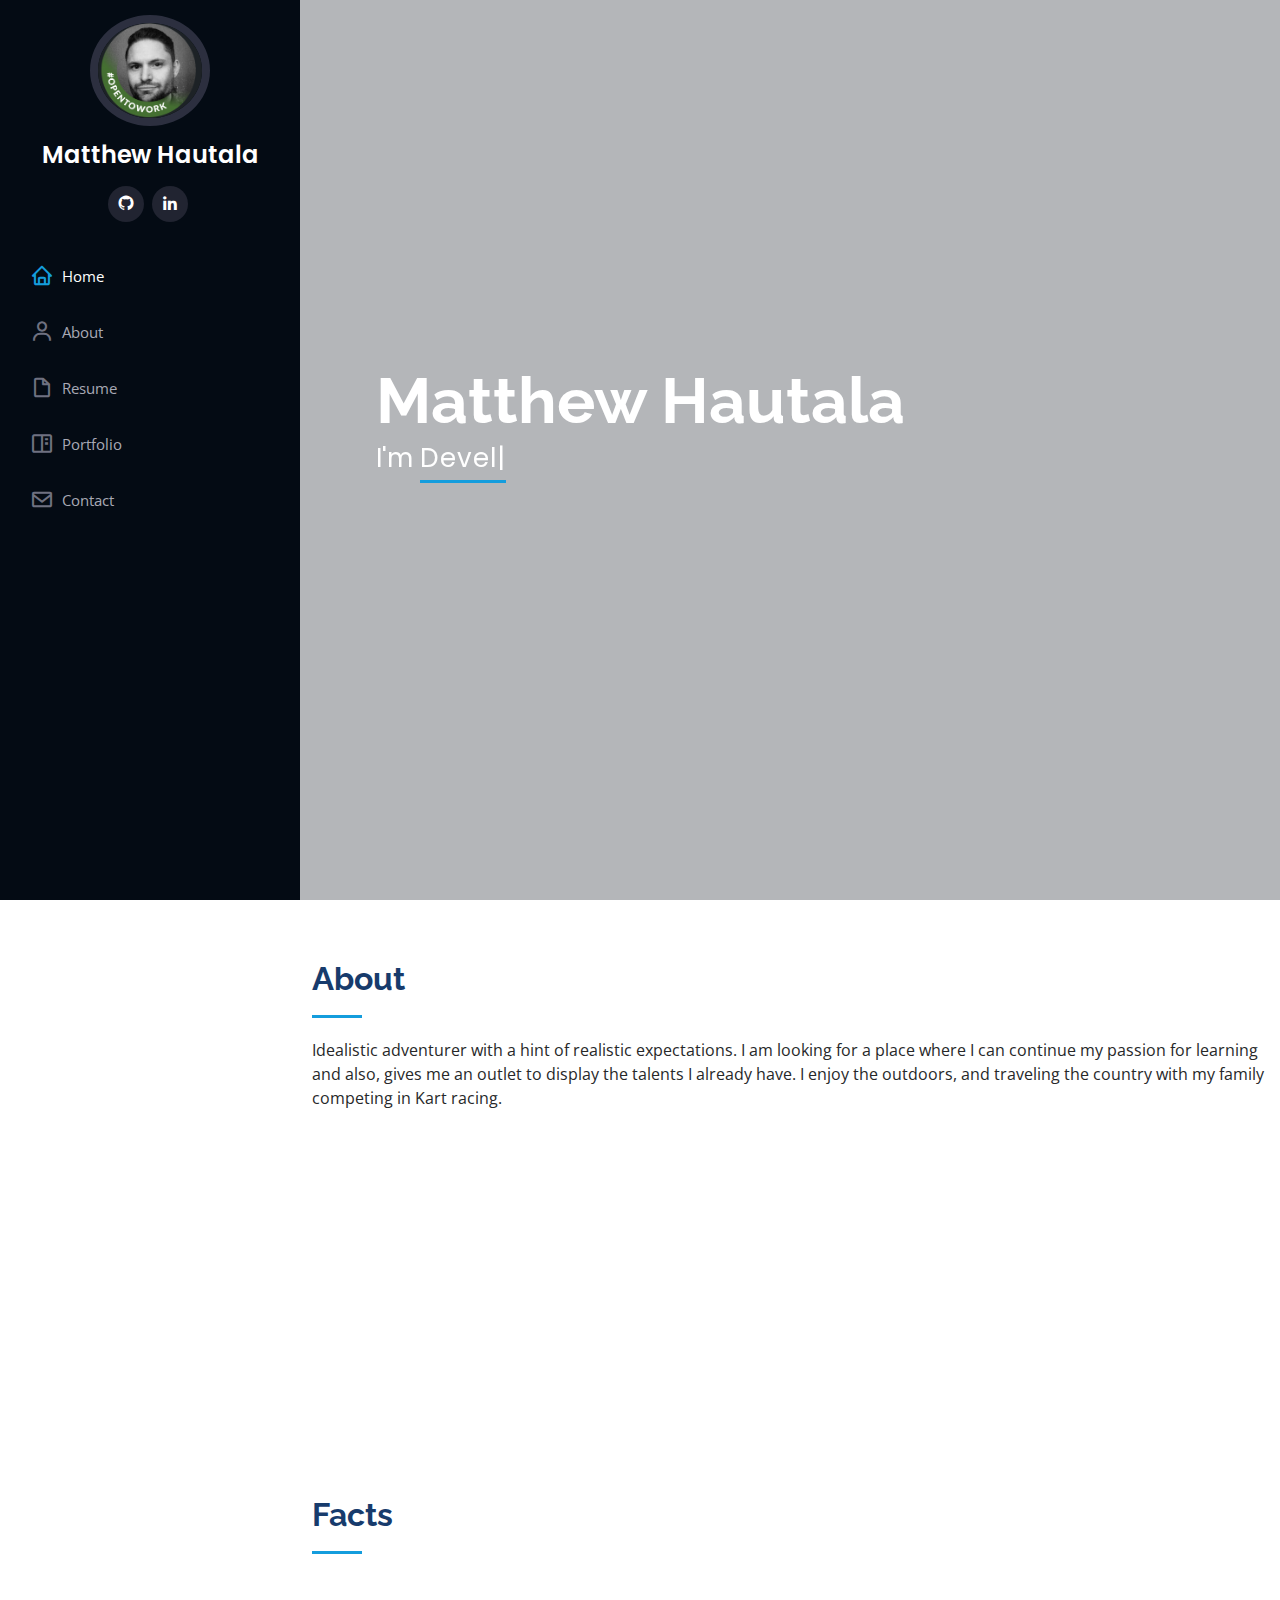
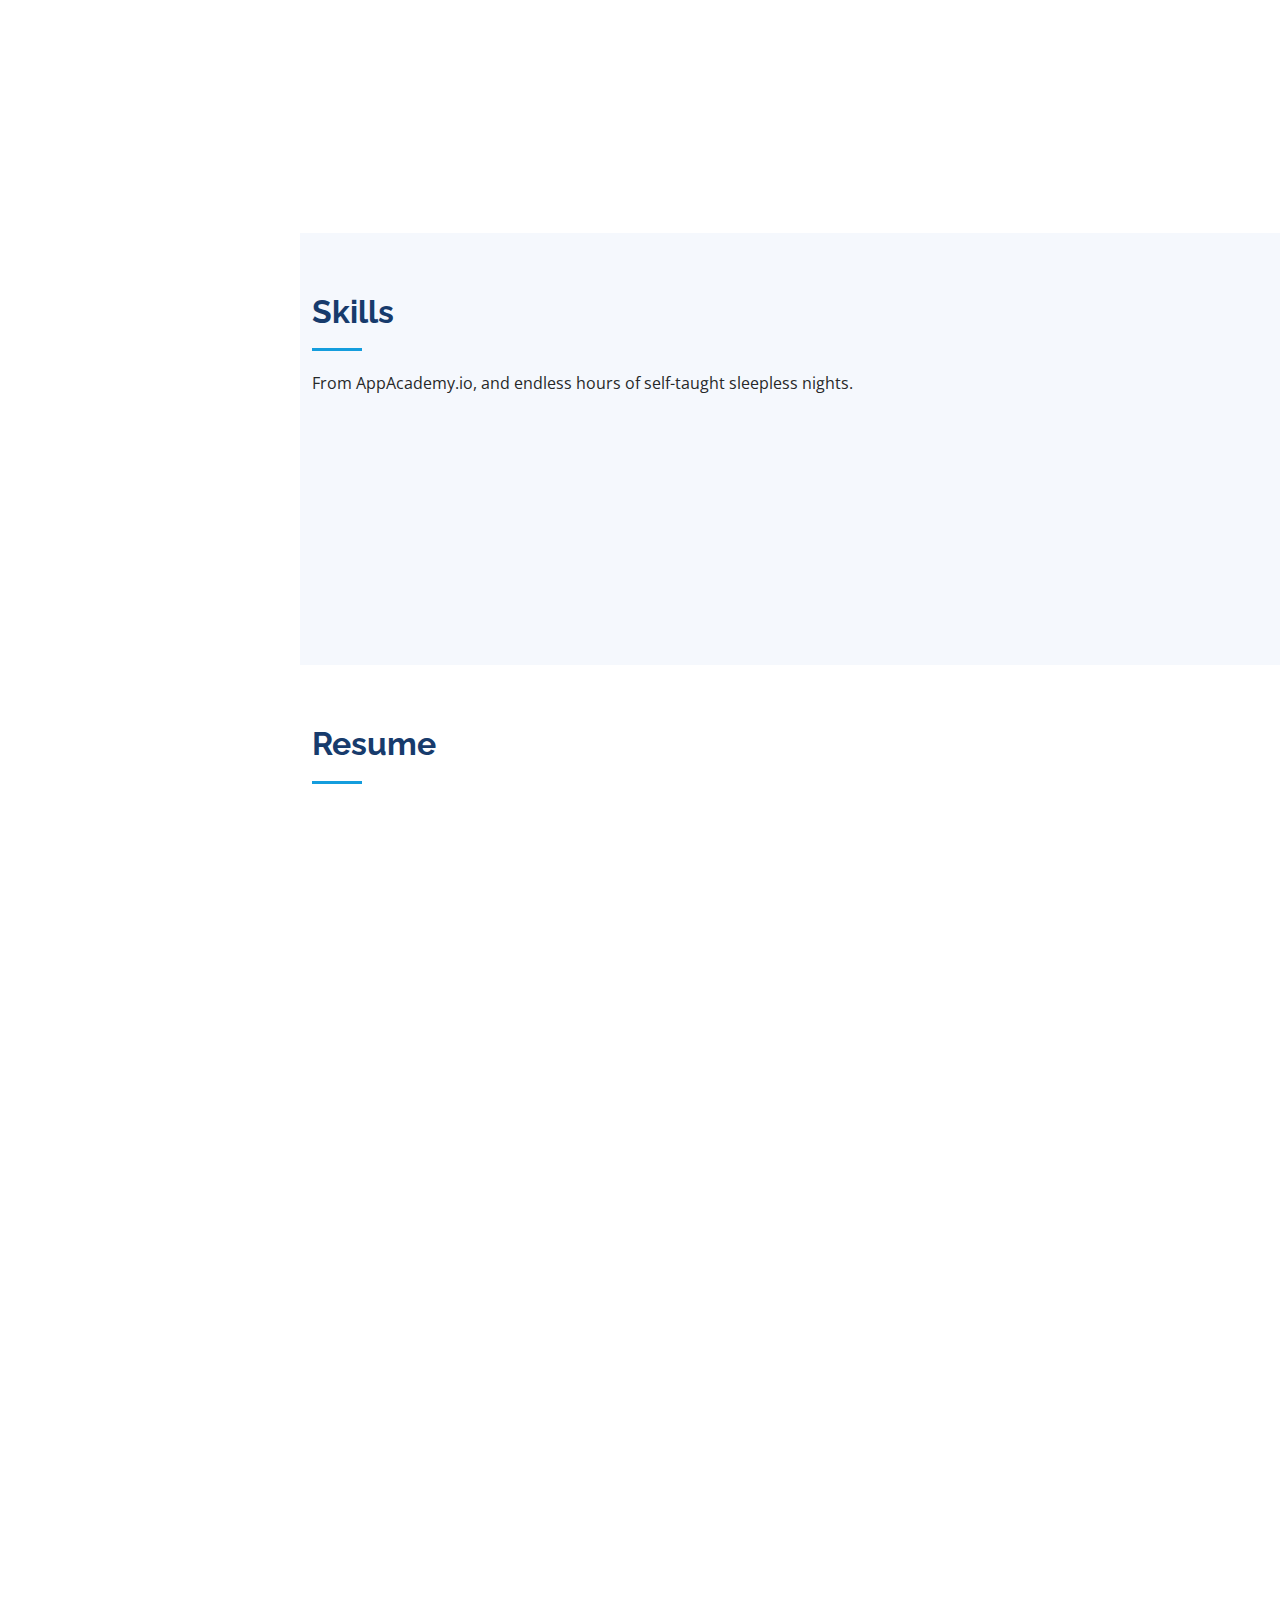
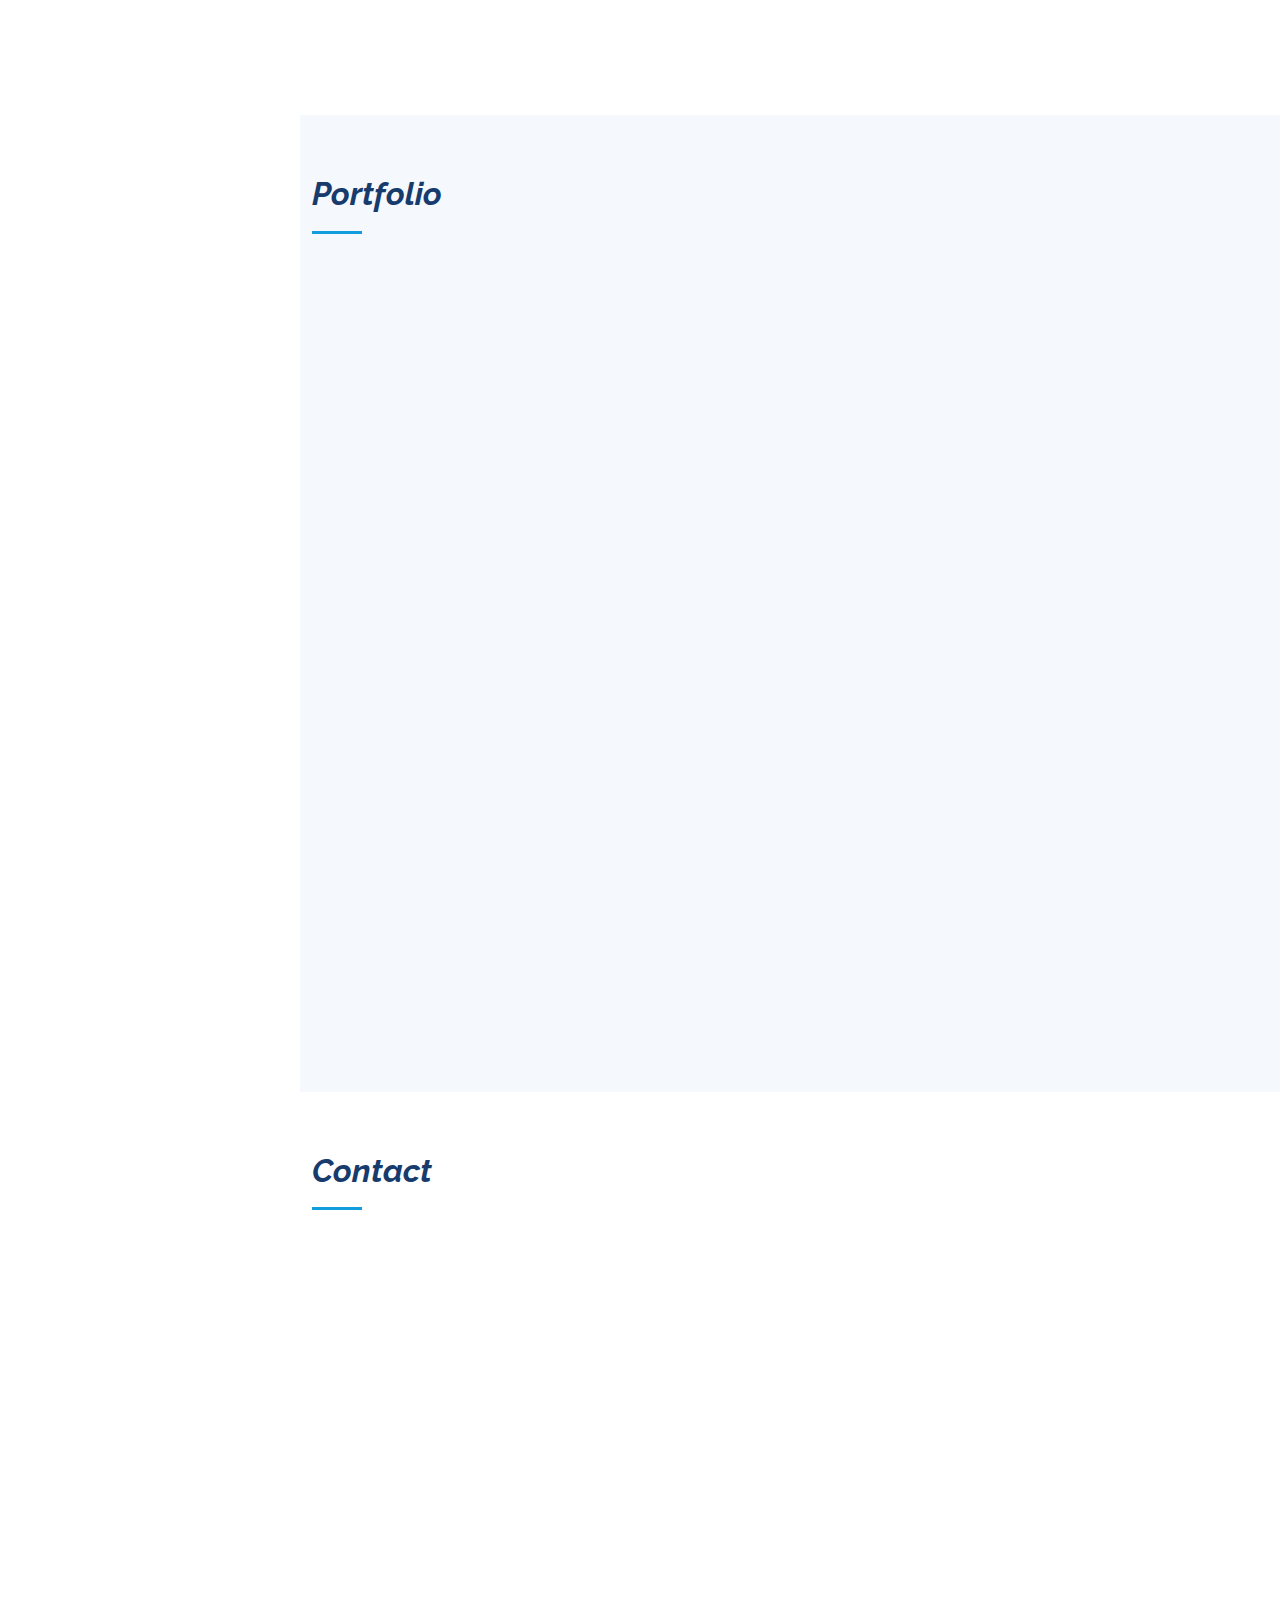
==== index.html @ ef8161c4 "fixed some stuff" ====
<!DOCTYPE html>
<html lang="en">

<head>
  <meta charset="utf-8">
  <meta content="width=device-width, initial-scale=1.0" name="viewport">

  <title>Matthew Hautala Portfolio</title>
  <meta content="" name="description">
  <meta content="" name="keywords">

  <!-- Favicons -->
  <link href="assets/img/favicon.png" rel="icon">
  <link href="assets/img/apple-touch-icon.png" rel="apple-touch-icon">

  <!-- Google Fonts -->
  <link href="https://fonts.googleapis.com/css?family=Open+Sans:300,300i,400,400i,600,600i,700,700i|Raleway:300,300i,400,400i,500,500i,600,600i,700,700i|Poppins:300,300i,400,400i,500,500i,600,600i,700,700i" rel="stylesheet">

  <!-- Vendor CSS Files -->
  <link href="assets/vendor/aos/aos.css" rel="stylesheet">
  <link href="assets/vendor/bootstrap/css/bootstrap.min.css" rel="stylesheet">
  <link href="assets/vendor/bootstrap-icons/bootstrap-icons.css" rel="stylesheet">
  <link href="assets/vendor/boxicons/css/boxicons.min.css" rel="stylesheet">
  <link href="assets/vendor/glightbox/css/glightbox.min.css" rel="stylesheet">
  <link href="assets/vendor/swiper/swiper-bundle.min.css" rel="stylesheet">

  <!-- Template Main CSS File -->
  <link href="assets/css/style.css" rel="stylesheet">

  <!-- =======================================================
  * Template Name: iPortfolio - v3.7.0
  * Template URL: https://bootstrapmade.com/iportfolio-bootstrap-portfolio-websites-template/
  * Author: BootstrapMade.com
  * License: https://bootstrapmade.com/license/
  ======================================================== -->
</head>

<body>

  <!-- ======= Mobile nav toggle button ======= -->
  <i class="bi bi-list mobile-nav-toggle d-xl-none"></i>

  <!-- ======= Header ======= -->
  <header id="header">
    <div class="d-flex flex-column">

      <div class="profile">
        <img src="assets/PORTFOLIO/Screenshot 2022-06-12 131948.png"" class="img-fluid rounded-circle">
        <h1 class="text-light"><a href="index.html">Matthew Hautala</a></h1>
        <div class="social-links mt-3 text-center">
          <a href="https://github.com/HMH970" class="github"><i class="bx bxl-github"></i></a>
          <!-- <a href="#" class="facebook"><i class="bx bxl-facebook"></i></a> -->
          <!-- <a href="#" class="instagram"><i class="bx bxl-instagram"></i></a> -->
          <!-- <a href="#" class="google-plus"><i class="bx bxl-skype"></i></a> -->
          <a href="https://www.linkedin.com/in/matthew-hautala-834444ba/" class="linkedin"><i class="bx bxl-linkedin"></i></a>
        </div>
      </div>

      <nav id="navbar" class="nav-menu navbar">
        <ul>
          <li><a href="#hero" class="nav-link scrollto active"><i class="bx bx-home"></i> <span>Home</span></a></li>
          <li><a href="#about" class="nav-link scrollto"><i class="bx bx-user"></i> <span>About</span></a></li>
          <li><a href="#resume" class="nav-link scrollto"><i class="bx bx-file-blank"></i> <span>Resume</span></a></li>
          <li><a href="#portfolio" class="nav-link scrollto"><i class="bx bx-book-content"></i> <span>Portfolio</span></a></li>
          <!-- <li><a href="#services" class="nav-link scrollto"><i class="bx bx-server"></i> <span>Services</span></a></li> -->
          <li><a href="#contact" class="nav-link scrollto"><i class="bx bx-envelope"></i> <span>Contact</span></a></li>
        </ul>
      </nav><!-- .nav-menu -->
    </div>
  </header><!-- End Header -->

  <!-- ======= Hero Section ======= -->
  <section id="hero" class="d-flex flex-column justify-content-center align-items-center">
    <div class="hero-container" data-aos="fade-in">
      <h1>Matthew Hautala</h1>
      <p>I'm <span class="typed" data-typed-items="Developer, Freelancer, Entrepreneur, Ready"></span></p>
    </div>
  </section><!-- End Hero -->

  <main id="main">

    <!-- ======= About Section ======= -->
    <section id="about" class="about">
      <div class="container">

        <div class="section-title">
          <h2>About</h2>
          <p>Idealistic adventurer with a hint of realistic expectations.  I am looking for a place where I can continue my passion for learning and also, gives me an outlet to display the talents I already have.  I enjoy the outdoors, and traveling the country with my family competing in Kart racing.</p>
        </div>

        <div class="row">
          <div class="col-lg-4" data-aos="fade-right">
            <!-- <img src="assets/img/profile-img.jpg" class="img-fluid" alt=""> -->
          </div>
          <div class="col-lg-8 pt-4 pt-lg-0 content" data-aos="fade-left">
            <h3>Full-Stack Engineer &amp; Web Developer.</h3>
            <p class="fst-italic">
              React | Redux | Node.js | HTML/CSS/PUG | Python | Postgresql/Sequelize | Flask | Docker
            </p>
            <div class="row">
              <div class="col-lg-6">
                <ul>
                  <li><i class="bi bi-chevron-right"></i> <strong>Birthday:</strong> <span>29 July 1986</span></li>
                  <li><i class="bi bi-chevron-right"></i> <strong>City:</strong> <span>Grand Junction, CO</span></li>
                  <li><i class="bi bi-chevron-right"></i> <strong>Phone:</strong> <span>+1 (970) 753-9609</span></li>
                </ul>
              </div>
              <div class="col-lg-6">
                <ul>
                  <li><i class="bi bi-chevron-right"></i> <strong>Email:</strong> <span>november12erika@gmail.com</span></li>
                  <li><i class="bi bi-chevron-right"></i> <strong>Experience:</strong> <span>1 year</span></li>
                  <li><i class="bi bi-chevron-right"></i> <strong>Freelance:</strong> <span>Available</span></li>
                </ul>
              </div>
            </div>

          </div>
        </div>

      </div>
    </section><!-- End About Section -->

    <!-- ======= Facts Section ======= -->
    <section id="facts" class="facts">
      <div class="container">

        <div class="section-title">
          <h2>Facts</h2>
        </div>

        <div class="row no-gutters">

          <div class="col-lg-3 col-md-6 d-md-flex align-items-md-stretch" data-aos="fade-up">
            <div class="count-box">
              <i class="bi bi-emoji-smile"></i>
              <span data-purecounter-start="0" data-purecounter-end="1000" data-purecounter-duration="1" class="purecounter"></span>
              <p><strong>Plus coding </strong>hours in last 8 months</p>
            </div>
          </div>

          <div class="col-lg-3 col-md-6 d-md-flex align-items-md-stretch" data-aos="fade-up" data-aos-delay="100">
            <div class="count-box">
              <i class="bi bi-journal-richtext"></i>
              <span data-purecounter-start="0" data-purecounter-end="80" data-purecounter-duration="1" class="purecounter"></span>
              <p><strong>Github</strong> repositories made</p>
            </div>
          </div>

          <div class="col-lg-3 col-md-6 d-md-flex align-items-md-stretch" data-aos="fade-up" data-aos-delay="200">
            <div class="count-box">
              <i class="bi bi-headset"></i>
              <span data-purecounter-start="0" data-purecounter-end="960" data-purecounter-duration="1" class="purecounter"></span>
              <p><strong>Hours Of Instruction</strong> in last 6 months</p>
            </div>
          </div>

          <div class="col-lg-3 col-md-6 d-md-flex align-items-md-stretch" data-aos="fade-up" data-aos-delay="300">
            <div class="count-box">
              <i class="bi bi-people"></i>
              <span data-purecounter-start="0" data-purecounter-end="480" data-purecounter-duration="1" class="purecounter"></span>
              <p><strong>Hours</strong> pair programming in last 6 months</p>
            </div>
          </div>

        </div>

      </div>
    </section><!-- End Facts Section -->

    <!-- ======= Skills Section ======= -->
    <section id="skills" class="skills section-bg">
      <div class="container">

        <div class="section-title">
          <h2>Skills</h2>
          <p>From AppAcademy.io, and endless hours of self-taught sleepless nights.</p>
        </div>

        <div class="row skills-content">

          <div class="col-lg-6" data-aos="fade-up">

            <div class="progress">
              <span class="skill">HTML <i class="val">100%</i></span>
              <div class="progress-bar-wrap">
                <div class="progress-bar" role="progressbar" aria-valuenow="100" aria-valuemin="0" aria-valuemax="100"></div>
              </div>
            </div>

            <div class="progress">
              <span class="skill">CSS <i class="val">98%</i></span>
              <div class="progress-bar-wrap">
                <div class="progress-bar" role="progressbar" aria-valuenow="98" aria-valuemin="0" aria-valuemax="100"></div>
              </div>
            </div>

            <div class="progress">
              <span class="skill">JavaScript <i class="val">92%</i></span>
              <div class="progress-bar-wrap">
                <div class="progress-bar" role="progressbar" aria-valuenow="92" aria-valuemin="0" aria-valuemax="100"></div>
              </div>
            </div>

          </div>

          <div class="col-lg-6" data-aos="fade-up" data-aos-delay="100">

            <div class="progress">
              <span class="skill">React <i class="val">85%</i></span>
              <div class="progress-bar-wrap">
                <div class="progress-bar" role="progressbar" aria-valuenow="85" aria-valuemin="0" aria-valuemax="100"></div>
              </div>
            </div>

            <div class="progress">
              <span class="skill">Python (learning now) <i class="val">10%</i></span>
              <div class="progress-bar-wrap">
                <div class="progress-bar" role="progressbar" aria-valuenow="10" aria-valuemin="0" aria-valuemax="100"></div>
              </div>
            </div>

            <div class="progress">
              <span class="skill">Postgresql/Seqeulize <i class="val">100%</i></span>
              <div class="progress-bar-wrap">
                <div class="progress-bar" role="progressbar" aria-valuenow="100" aria-valuemin="0" aria-valuemax="100"></div>
              </div>
            </div>

          </div>

        </div>

      </div>
    </section><!-- End Skills Section -->

    <!-- ======= Resume Section ======= -->
    <section id="resume" class="resume">
      <div class="container">

        <div class="section-title">
          <h2>Resume</h2>
        </div>

        <div class="row">
          <div class="col-lg-6" data-aos="fade-up">
            <div class="resume-item pb-0">
              <h4>Matthew Hautala</h4>
              <p><em>Innovative and deadline-driven Full-Stack Engineer with 1+ years of experience designing and developing fullstack web apps from initial concept to final, polished deliverable.</em></p>
              <ul>
                <li>2484 G Rd, Grand Junction, CO</li>
                <li>(970) 753-9609</li>
                <li>november12erika@gmail.com</li>
              </ul>
            </div>

            <h3 class="resume-title">Education</h3>
            <div class="resume-item">
              <h4>24 Week Immersive Full Stack Boot Camp</h4>
              <h5>2021-2022</h5>
              <p><em>AppAcademy.io</em></p>
              <p>Full Stack Web Dev - (MERN), Inclusion Workshops, Pair Programming, Git, Node.js, Postgresql, Sequelize, React, Redux, Flask, Docker</p>
            </div>
            <div class="resume-item">
              <h4>Diploma</h4>
              <h5>2001-2004</h5>
              <p><em>Rock Springs High School</em></p>
              <p>Honor Roll, Varsity Wrestling x 4, Cross-Country x 4, FBLA President, Tiger V.I.P (entrepreneurship club)</p>
            </div>
          </div>
          <div class="col-lg-6" data-aos="fade-up" data-aos-delay="100">
            <h3 class="resume-title">Work History</h3>
            <div class="resume-item">
              <h4>Owner/Operator</h4>
              <h5>2021 - Present</h5>
              <p><em>A to Z Coding Consultants, Grand Junction, CO/em></p>
              <ul>
                <li>Lead in the design, development, and implementation of the graphic, layout, and production communication materials</li>
                <li>Delegate tasks to the  members of the design team and provide counsel on all aspects of the project. </li>
                <li>Supervise the assessment of technology use and accuracy of the design</li>
                <li>Oversee the efficient use of production project budgets ranging from $2,000 - $25,000</li>
              </ul>
            </div>
            <div class="resume-item">
              <h4>Owner/Operator</h4>
              <h5>2016 - 2021</h5>
              <p><em>Superior Roofing & Remodeling LLC, Grand Junction, CO </em></p>
              <ul>
                <li>Day to Day activities of a small business(taxes, books, advertising, hiring, et al).</li>
                <li>Managed multiple roofing crews and sub-contractors on several consecutive jobs simultaneously.</li>
                <li>Acquired clients through networking, word of mouth, and door to door sales.</li>
                <li>Acted as Liaison between the client and the insurance companies to insure that all local codes were met and that the client was fairly represented during claims processes.</li>
              </ul>
            </div>
          </div>
        </div>

      </div>
    </section><!-- End Resume Section -->

    <!-- ======= Portfolio Section ======= -->
    <section id="portfolio" class="portfolio section-bg">
      <div class="container">

        <div class="section-title">
          <h2>Portfolio</h2>
        </div>

        <div class="row" data-aos="fade-up">
          <div class="col-lg-12 d-flex justify-content-center">
            <ul id="portfolio-flters">
              <!-- <li data-filter="*" class="filter-active">All</li>
              <li data-filter=".filter-app">React</li>
              <li data-filter=".filter-card">Express()</li>
              <li data-filter=".filter-web">HTML/CSS</li> -->
            </ul>
          </div>
        </div>

        <div class="row portfolio-container" data-aos="fade-up" data-aos-delay="100">

          <div class="col-lg-4 col-md-6 portfolio-item filter-app">
            <div class="portfolio-wrap">
              <img src="assets/PORTFOLIO/Screenshot 2022-06-10 091125.png" class="img-fluid" alt="">
              <div class="portfolio-links">
                <a href="assets/PORTFOLIO/Screenshot 2022-06-10 091125.png" data-gallery="portfolioGallery" class="portfolio-lightbox" title="App 1"><i class="bx bx-plus"></i></a>
                <a href="https://kartstore-donmateo970.netlify.app/" title="More Details"><i class="bx bx-link"></i></a>
              </div>
            </div>
          </div>

          <!-- <div class="col-lg-4 col-md-6 portfolio-item filter-web">
            <div class="portfolio-wrap">
              <img src="assets/PORTFOLIO/Screenshot 2022-06-10 091357.png" class="img-fluid" alt="">
              <div class="portfolio-links">
                <a href="assets/PORTFOLIO/Screenshot 2022-06-10 091357.png" data-gallery="portfolioGallery" class="portfolio-lightbox" title="Web 3"><i class="bx bx-plus"></i></a>
                <a href="portfolio-details.html" title="More Details"><i class="bx bx-link"></i></a>
              </div>
            </div>
          </div> -->

          <div class="col-lg-4 col-md-6 portfolio-item filter-app">
            <div class="portfolio-wrap">
              <img src="assets/PORTFOLIO/Screenshot 2022-06-10 091457.png" class="img-fluid" alt="">
              <div class="portfolio-links">
                <a href="assets/PORTFOLIO/Screenshot 2022-06-10 091457.png" data-gallery="portfolioGallery" class="portfolio-lightbox" title="App 2"><i class="bx bx-plus"></i></a>
                <a href="http://www.aa-git-r-done.herokuapp.com" title="More Details"><i class="bx bx-link"></i></a>
              </div>
            </div>
          </div>

          <div class="col-lg-4 col-md-6 portfolio-item filter-card">
            <div class="portfolio-wrap">
              <img src="assets/PORTFOLIO/Screenshot 2022-06-10 091527.png" class="img-fluid" alt="">
              <div class="portfolio-links">
                <a href="assets/PORTFOLIO/Screenshot 2022-06-10 091527.png" data-gallery="portfolioGallery" class="portfolio-lightbox" title="Card 2"><i class="bx bx-plus"></i></a>
                <a href="http://www.aa-git-r-done.herokuapp.com" title="More Details"><i class="bx bx-link"></i></a>
              </div>
            </div>
          </div>

          <!-- <div class="col-lg-4 col-md-6 portfolio-item filter-web">
            <div class="portfolio-wrap">
              <img src="assets/PORTFOLIO/Screenshot 2022-06-10 091601.png" class="img-fluid" alt="">
              <div class="portfolio-links">
                <a href="assets/img/portfolio/portfolio-5.jpg" data-gallery="portfolioGallery" class="portfolio-lightbox" title="Web 2"><i class="bx bx-plus"></i></a>
                <a href="portfolio-details.html" title="More Details"><i class="bx bx-link"></i></a>
              </div>
            </div>
          </div> -->

          <div class="col-lg-4 col-md-6 portfolio-item filter-app">
            <div class="portfolio-wrap">
              <img src="assets/PORTFOLIO/Screenshot 2022-06-10 091653.png" class="img-fluid" alt="">
              <div class="portfolio-links">
                <a href="assets/PORTFOLIO/Screenshot 2022-06-10 091653.png" data-gallery="portfolioGallery" class="portfolio-lightbox" title="App 3"><i class="bx bx-plus"></i></a>
                <a href="http://www.aa-git-r-done.herokuapp.com" title="More Details"><i class="bx bx-link"></i></a>
              </div>
            </div>
          </div>

          <div class="col-lg-4 col-md-6 portfolio-item filter-card">
            <div class="portfolio-wrap">
              <img src="assets/PORTFOLIO/Screenshot 2022-06-10 091719.png" class="img-fluid" alt="">
              <div class="portfolio-links">
                <a href="assets/PORTFOLIO/Screenshot 2022-06-10 091719.png" data-gallery="portfolioGallery" class="portfolio-lightbox" title="Card 1"><i class="bx bx-plus"></i></a>
                <a href="http://www.aa-git-r-done.herokuapp.com" title="More Details"><i class="bx bx-link"></i></a>
              </div>
            </div>
          </div>

          <div class="col-lg-4 col-md-6 portfolio-item filter-card">
            <div class="portfolio-wrap">
              <img src="assets/PORTFOLIO/Screenshot 2022-06-10 091755.png" class="img-fluid" alt="">
              <div class="portfolio-links">
                <a href="assets/PORTFOLIO/Screenshot 2022-06-10 091755.png" data-gallery="portfolioGallery" class="portfolio-lightbox" title="Card 3"><i class="bx bx-plus"></i></a>
                <a href="http://www.aa-git-r-done.herokuapp.com" title="More Details"><i class="bx bx-link"></i></a>
              </div>
            </div>
          </div>

          <div class="col-lg-4 col-md-6 portfolio-item filter-web">
            <div class="portfolio-wrap">
              <img src="assets/PORTFOLIO/Screenshot 2022-06-10 092434.png" class="img-fluid" alt="">
              <div class="portfolio-links">
                <a href="assets/PORTFOLIO/Screenshot 2022-06-10 092434.png" data-gallery="portfolioGallery" class="portfolio-lightbox" title="Web 3"><i class="bx bx-plus"></i></a>
                <a href="http://www.wheretrack.herokuapp.com" title="More Details"><i class="bx bx-link"></i></a>
              </div>
            </div>
          </div>
          <div class="col-lg-4 col-md-6 portfolio-item filter-web">
            <div class="portfolio-wrap">
              <img src="assets/PORTFOLIO/Screenshot 2022-06-10 092533.png" class="img-fluid" alt="">
              <div class="portfolio-links">
                <a href="assets/PORTFOLIO/Screenshot 2022-06-10 092533.png" data-gallery="portfolioGallery" class="portfolio-lightbox" title="Web 3"><i class="bx bx-plus"></i></a>
                <a href="http://www.wheretrack.herokuapp.com" title="More Details"><i class="bx bx-link"></i></a>
              </div>
            </div>
          </div>
          <div class="col-lg-4 col-md-6 portfolio-item filter-web">
            <div class="portfolio-wrap">
              <img src="assets/PORTFOLIO/Screenshot 2022-06-10 100855.png" class="img-fluid" alt="">
              <div class="portfolio-links">
                <a href="assets/PORTFOLIO/Screenshot 2022-06-10 100855.png" data-gallery="portfolioGallery" class="portfolio-lightbox" title="Web 3"><i class="bx bx-plus"></i></a>
                <a href="http://www.wheretrack.herokuapp.com" title="More Details"><i class="bx bx-link"></i></a>
              </div>
            </div>
          </div>



        </div>

      </div>
    </section><!-- End Portfolio Section -->

    <!-- ======= Services Section ======= -->
    <!-- <section id="services" class="services">
      <div class="container">

        <div class="section-title">
          <h2>Services</h2>
          <p>Magnam dolores commodi suscipit. Necessitatibus eius consequatur ex aliquid fuga eum quidem. Sit sint consectetur velit. Quisquam quos quisquam cupiditate. Et nemo qui impedit suscipit alias ea. Quia fugiat sit in iste officiis commodi quidem hic quas.</p>
        </div> -->
<!--
        <div class="row">
          <div class="col-lg-4 col-md-6 icon-box" data-aos="fade-up">
            <div class="icon"><i class="bi bi-briefcase"></i></div>
            <h4 class="title"><a href="">Lorem Ipsum</a></h4>
            <p class="description">Voluptatum deleniti atque corrupti quos dolores et quas molestias excepturi sint occaecati cupiditate non provident</p>
          </div>
          <div class="col-lg-4 col-md-6 icon-box" data-aos="fade-up" data-aos-delay="100">
            <div class="icon"><i class="bi bi-card-checklist"></i></div>
            <h4 class="title"><a href="">Dolor Sitema</a></h4>
            <p class="description">Minim veniam, quis nostrud exercitation ullamco laboris nisi ut aliquip ex ea commodo consequat tarad limino ata</p>
          </div>
          <div class="col-lg-4 col-md-6 icon-box" data-aos="fade-up" data-aos-delay="200">
            <div class="icon"><i class="bi bi-bar-chart"></i></div> -->
            <!-- <h4 class="title"><a href="">Sed ut perspiciatis</a></h4>
            <p class="description">Duis aute irure dolor in reprehenderit in voluptate velit esse cillum dolore eu fugiat nulla pariatur</p>
          </div>
          <div class="col-lg-4 col-md-6 icon-box" data-aos="fade-up" data-aos-delay="300">
            <div class="icon"><i class="bi bi-binoculars"></i></div>
            <h4 class="title"><a href="">Magni Dolores</a></h4>
            <p class="description">Excepteur sint occaecat cupidatat non proident, sunt in culpa qui officia deserunt mollit anim id est laborum</p>
          </div>
          <div class="col-lg-4 col-md-6 icon-box" data-aos="fade-up" data-aos-delay="400">
            <div class="icon"><i class="bi bi-brightness-high"></i></div>
            <h4 class="title"><a href="">Nemo Enim</a></h4>
            <p class="description">At vero eos et accusamus et iusto odio dignissimos ducimus qui blanditiis praesentium voluptatum deleniti atque</p>
          </div>
          <div class="col-lg-4 col-md-6 icon-box" data-aos="fade-up" data-aos-delay="500">
            <div class="icon"><i class="bi bi-calendar4-week"></i></div>
            <h4 class="title"><a href="">Eiusmod Tempor</a></h4>
            <p class="description">Et harum quidem rerum facilis est et expedita distinctio. Nam libero tempore, cum soluta nobis est eligendi</p>
          </div>
        </div>

      </div>
    </section>End Services Section -->

    <!-- ======= Testimonials Section ======= -->
    <!-- <section id="testimonials" class="testimonials section-bg">
      <div class="container">

        <div class="section-title">
          <h2>Testimonials</h2>
          <p>Magnam dolores commodi suscipit. Necessitatibus eius consequatur ex aliquid fuga eum quidem. Sit sint consectetur velit. Quisquam quos quisquam cupiditate. Et nemo qui impedit suscipit alias ea. Quia fugiat sit in iste officiis commodi quidem hic quas.</p>
        </div> -->

        <!-- <div class="testimonials-slider swiper" data-aos="fade-up" data-aos-delay="100">
          <div class="swiper-wrapper">

            <div class="swiper-slide">
              <div class="testimonial-item" data-aos="fade-up">
                <p>
                  <i class="bx bxs-quote-alt-left quote-icon-left"></i>
                  Proin iaculis purus consequat sem cure digni ssim donec porttitora entum suscipit rhoncus. Accusantium quam, ultricies eget id, aliquam eget nibh et. Maecen aliquam, risus at semper.
                  <i class="bx bxs-quote-alt-right quote-icon-right"></i>
                </p>
                <img src="assets/img/testimonials/testimonials-1.jpg" class="testimonial-img" alt="">
                <h3>Saul Goodman</h3>
                <h4>Ceo &amp; Founder</h4>
              </div>
            </div>End testimonial item -->

            <!-- <div class="swiper-slide">
              <div class="testimonial-item" data-aos="fade-up" data-aos-delay="100">
                <p>
                  <i class="bx bxs-quote-alt-left quote-icon-left"></i>
                  Export tempor illum tamen malis malis eram quae irure esse labore quem cillum quid cillum eram malis quorum velit fore eram velit sunt aliqua noster fugiat irure amet legam anim culpa.
                  <i class="bx bxs-quote-alt-right quote-icon-right"></i>
                </p>
                <img src="assets/img/testimonials/testimonials-2.jpg" class="testimonial-img" alt="">
                <h3>Sara Wilsson</h3>
                <h4>Designer</h4>
              </div> -->
            <!-- </div>End testimonial item -->

            <!-- <div class="swiper-slide">
              <div class="testimonial-item" data-aos="fade-up" data-aos-delay="200">
                <p>
                  <i class="bx bxs-quote-alt-left quote-icon-left"></i>
                  Enim nisi quem export duis labore cillum quae magna enim sint quorum nulla quem veniam duis minim tempor labore quem eram duis noster aute amet eram fore quis sint minim.
                  <i class="bx bxs-quote-alt-right quote-icon-right"></i>
                </p>
                <img src="assets/img/testimonials/testimonials-3.jpg" class="testimonial-img" alt="">
                <h3>Jena Karlis</h3>
                <h4>Store Owner</h4>
              </div> -->
            <!-- </div>End testimonial item -->

            <!-- <div class="swiper-slide">
              <div class="testimonial-item" data-aos="fade-up" data-aos-delay="300">
                <p>
                  <i class="bx bxs-quote-alt-left quote-icon-left"></i>
                  Fugiat enim eram quae cillum dolore dolor amet nulla culpa multos export minim fugiat minim velit minim dolor enim duis veniam ipsum anim magna sunt elit fore quem dolore labore illum veniam.
                  <i class="bx bxs-quote-alt-right quote-icon-right"></i>
                </p>
                <img src="assets/img/testimonials/testimonials-4.jpg" class="testimonial-img" alt="">
                <h3>Matt Brandon</h3>
                <h4>Freelancer</h4>
              </div> -->
            <!-- </div>End testimonial item -->

            <!-- <div class="swiper-slide">
              <div class="testimonial-item" data-aos="fade-up" data-aos-delay="400">
                <p>
                  <i class="bx bxs-quote-alt-left quote-icon-left"></i>
                  Quis quorum aliqua sint quem legam fore sunt eram irure aliqua veniam tempor noster veniam enim culpa labore duis sunt culpa nulla illum cillum fugiat legam esse veniam culpa fore nisi cillum quid.
                  <i class="bx bxs-quote-alt-right quote-icon-right"></i>
                </p>
                <img src="assets/img/testimonials/testimonials-5.jpg" class="testimonial-img" alt="">
                <h3>John Larson</h3>
                <h4>Entrepreneur</h4>
              </div>
            </div><!-- End testimonial item -->

          <!-- </div>
          <div class="swiper-pagination"></div>
        </div> -->

      <!-- </div>
    </section>End Testimonials Section -->

    <!-- ======= Contact Section ======= -->
    <section id="contact" class="contact">
      <div class="container">

        <div class="section-title">
          <h2>Contact</h2>
        </div>

        <div class="row" data-aos="fade-in">

          <div class="col-lg-5 d-flex align-items-stretch">
            <div class="info">
              <div class="address">
                <i class="bi bi-geo-alt"></i>
                <h4>Location:</h4>
                <p>Grand Junction, CO 81505</p>
              </div>

              <div class="email">
                <i class="bi bi-envelope"></i>
                <h4>Email:</h4>
                <p>november12erika@gmail.com</p>
              </div>

              <div class="phone">
                <i class="bi bi-phone"></i>
                <h4>Call:</h4>
                <p>+1 (970) 753-9609</p>
              </div>

              <!-- <iframe src="https://www.google.com/maps/@39.0589813,-108.55819,15z" frameborder="0" style="border:0; width: 100%; height: 290px;" allowfullscreen></iframe> -->
            </div>

          </div>

          <!-- <div class="col-lg-7 mt-5 mt-lg-0 d-flex align-items-stretch">
            <form action="forms/contact.php" method="post" role="form" class="php-email-form">
              <div class="row">
                <div class="form-group col-md-6">
                  <label for="name">Your Name</label>
                  <input type="text" name="name" class="form-control" id="name" required>
                </div>
                <div class="form-group col-md-6">
                  <label for="name">Your Email</label>
                  <input type="email" class="form-control" name="email" id="email" required>
                </div>
              </div>
              <div class="form-group">
                <label for="name">Subject</label>
                <input type="text" class="form-control" name="subject" id="subject" required>
              </div>
              <div class="form-group">
                <label for="name">Message</label>
                <textarea class="form-control" name="message" rows="10" required></textarea>
              </div>
              <div class="my-3">
                <div class="loading">Loading</div>
                <div class="error-message"></div>
                <div class="sent-message">Your message has been sent. Thank you!</div>
              </div>
              <div class="text-center"><button type="submit">Send Message</button></div>
            </form>
          </div>

        </div>

      </div> -->
    </section><!-- End Contact Section -->

  </main><!-- End #main -->

  <!-- ======= Footer ======= -->
  <footer id="footer">
    <div class="container">

      </div>
    </div>
  </footer><!-- End  Footer -->

  <a href="#" class="back-to-top d-flex align-items-center justify-content-center"><i class="bi bi-arrow-up-short"></i></a>

  <!-- Vendor JS Files -->
  <script src="assets/vendor/purecounter/purecounter.js"></script>
  <script src="assets/vendor/aos/aos.js"></script>
  <script src="assets/vendor/bootstrap/js/bootstrap.bundle.min.js"></script>
  <script src="assets/vendor/glightbox/js/glightbox.min.js"></script>
  <script src="assets/vendor/isotope-layout/isotope.pkgd.min.js"></script>
  <script src="assets/vendor/swiper/swiper-bundle.min.js"></script>
  <script src="assets/vendor/typed.js/typed.min.js"></script>
  <script src="assets/vendor/waypoints/noframework.waypoints.js"></script>
  <script src="assets/vendor/php-email-form/validate.js"></script>

  <!-- Template Main JS File -->
  <script src="assets/js/main.js"></script>

</body>

</html>
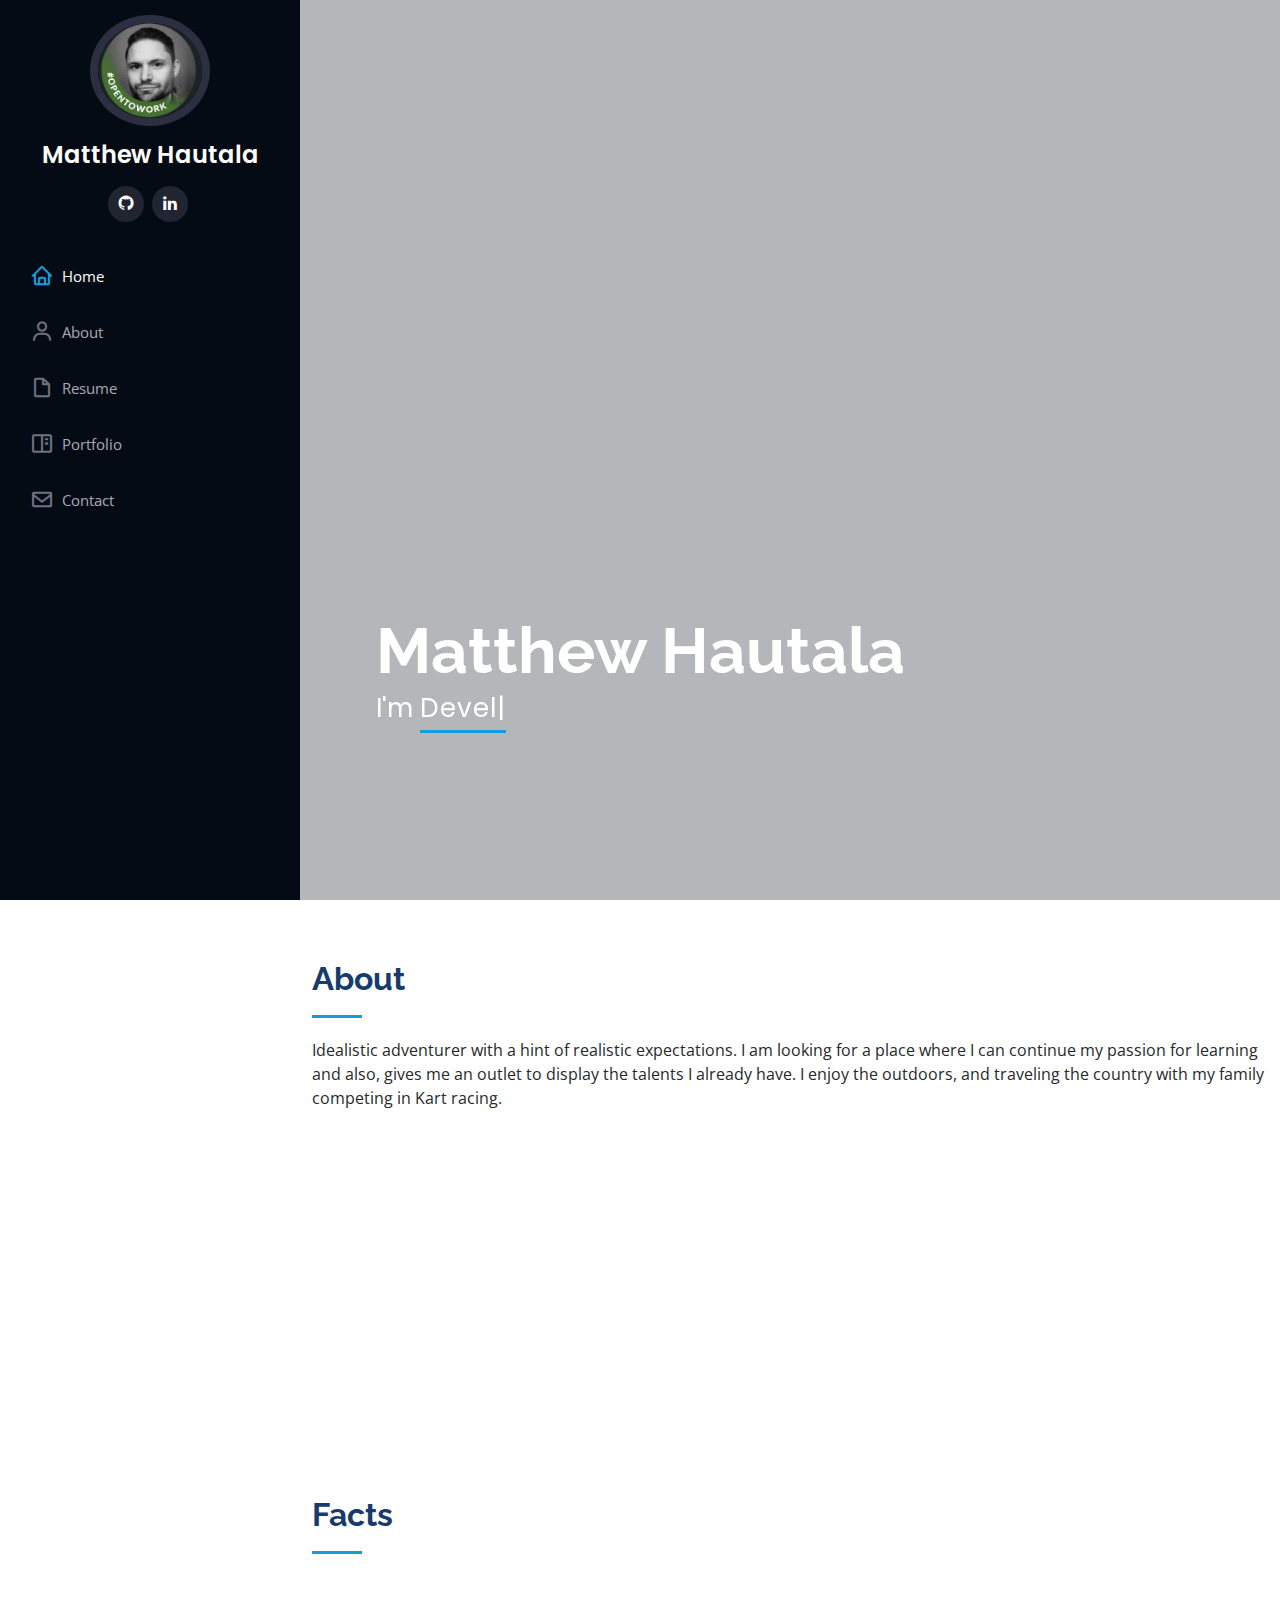
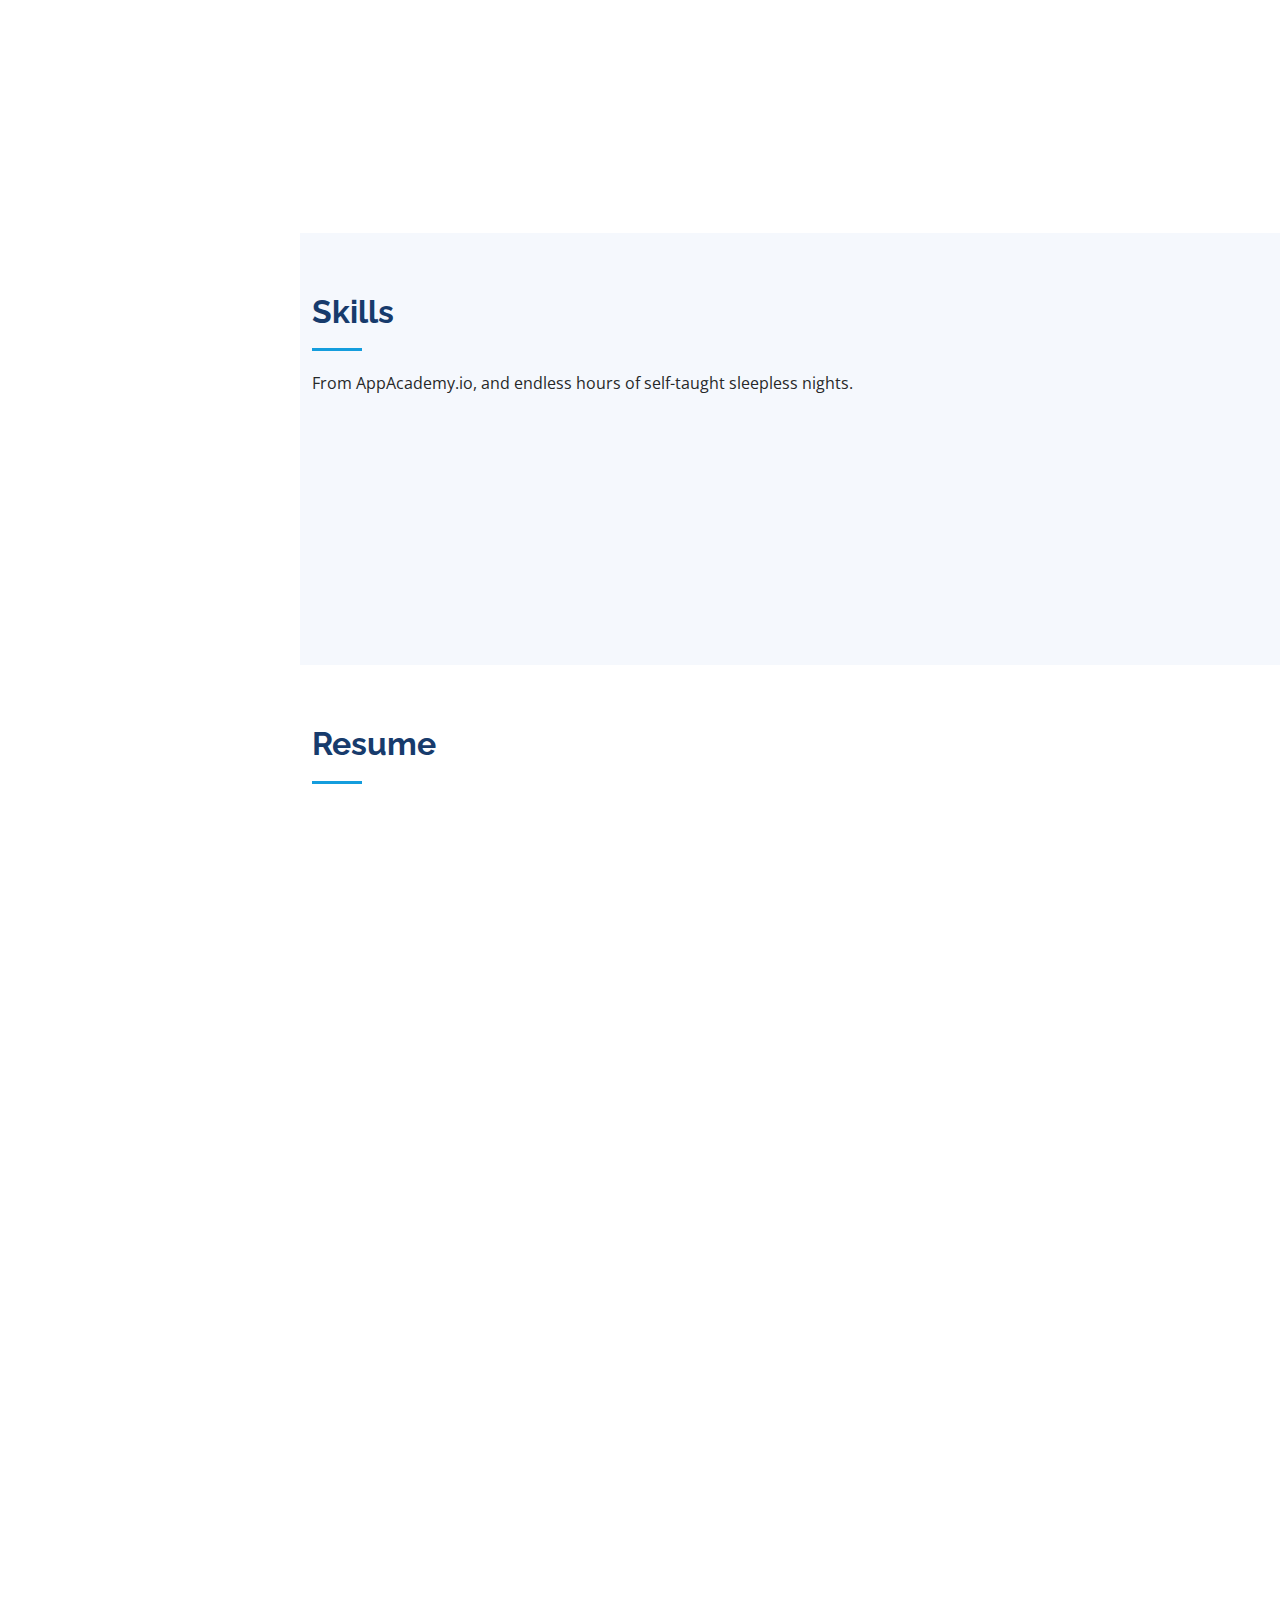
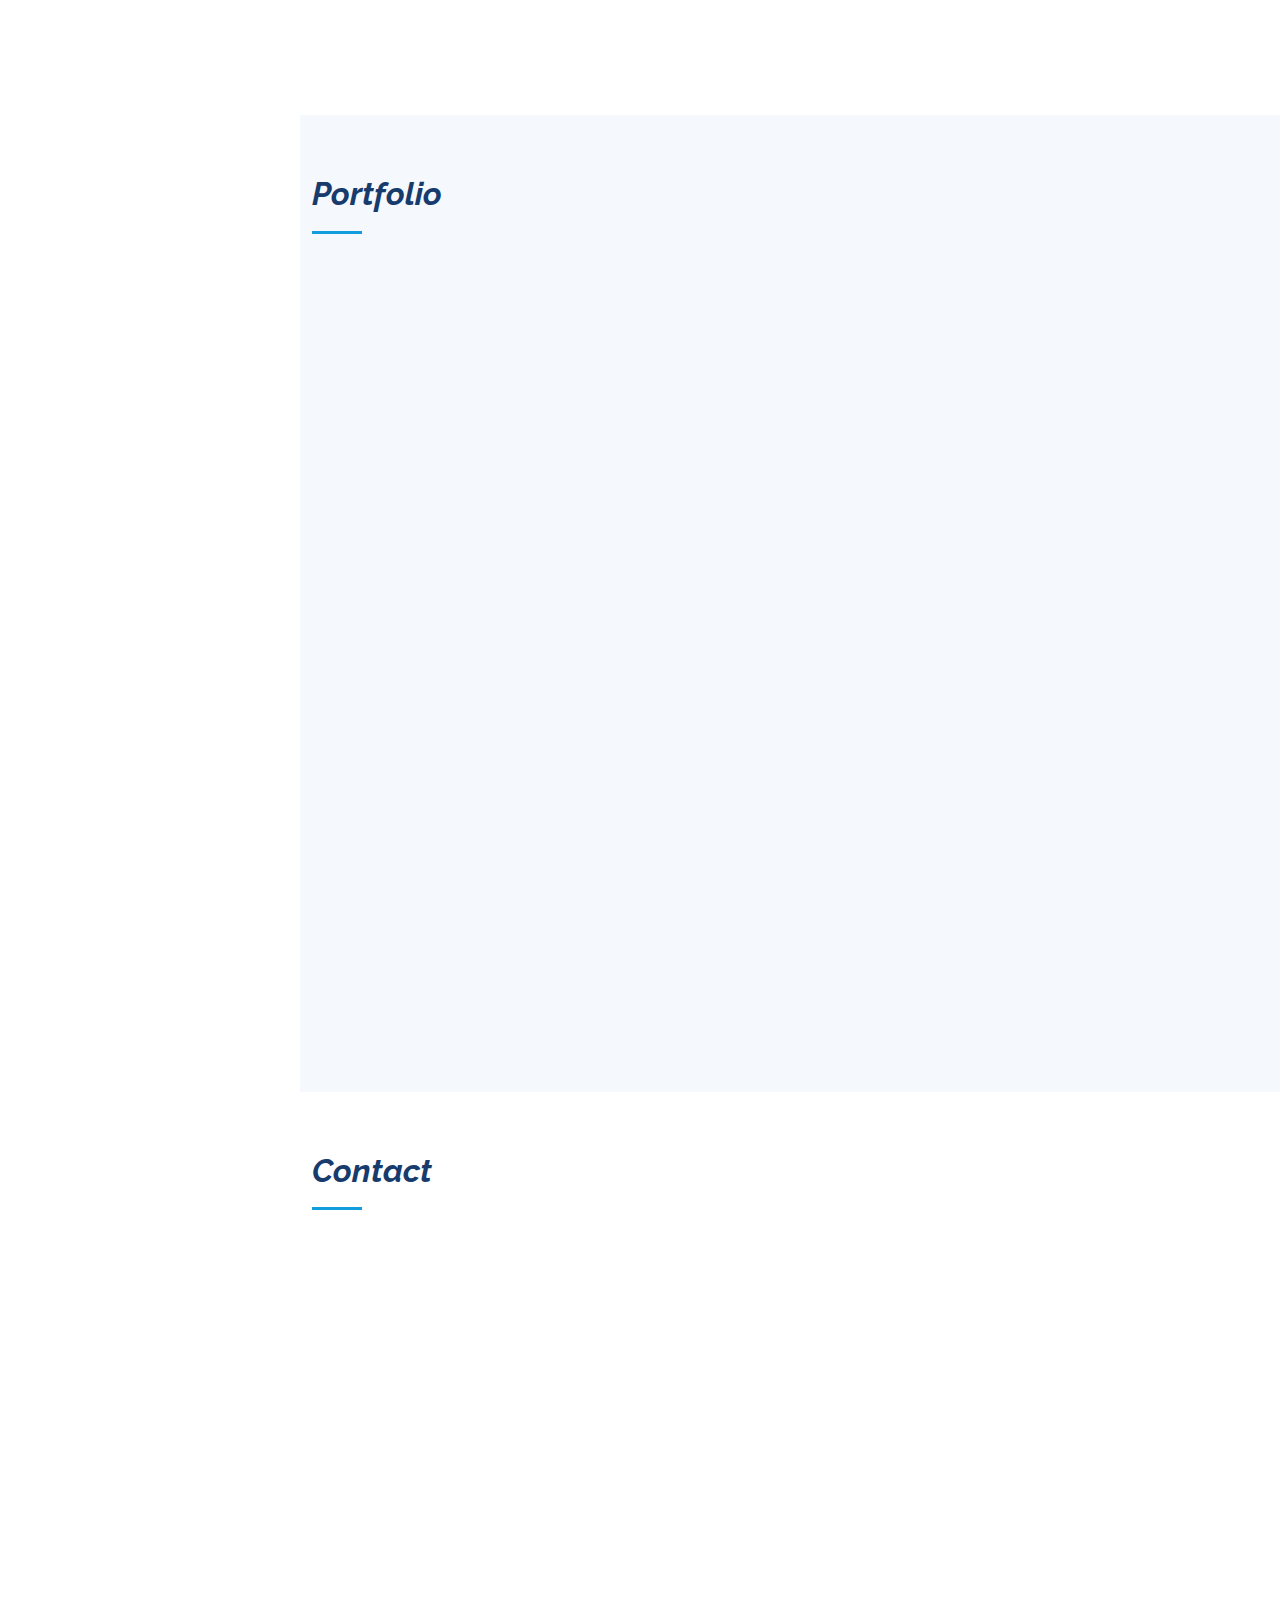
==== commit f83a619a: "fixed stupid typo wow" ====
--- a/index.html
+++ b/index.html
@@ -220,7 +220,7 @@
             </div>
 
             <div class="progress">
-              <span class="skill">Postgresql/Seqeulize <i class="val">100%</i></span>
+              <span class="skill">Postgresql/Sequelize <i class="val">100%</i></span>
               <div class="progress-bar-wrap">
                 <div class="progress-bar" role="progressbar" aria-valuenow="100" aria-valuemin="0" aria-valuemax="100"></div>
               </div>
--- a/assets/css/style.css
+++ b/assets/css/style.css
@@ -1,10 +1,10 @@
-/**
-* Template Name: iPortfolio - v3.7.0
-* Template URL: https://bootstrapmade.com/iportfolio-bootstrap-portfolio-websites-template/
-* Author: BootstrapMade.com
-* License: https://bootstrapmade.com/license/
-*/
-
+/**
+* Template Name: iPortfolio - v3.7.0
+* Template URL: https://bootstrapmade.com/iportfolio-bootstrap-portfolio-websites-template/
+* Author: BootstrapMade.com
+* License: https://bootstrapmade.com/license/
+*/
+
 /*--------------------------------------------------------------
 # General
 --------------------------------------------------------------*/
@@ -111,7 +111,9 @@
   color: #fff;
   text-decoration: none;
 }
-
+#hero {
+  background-color: darkgoldenrod;
+}
 #main {
   margin-left: 300px;
 }
@@ -198,7 +200,7 @@
 #hero {
   width: 100%;
   height: 100vh;
-  background: url("../img/hero-bg.jpg") top center;
+  background: url("https://static.platzi.com/media/blog/mern-stack-284eedb6-ee6b-4441-b181-5064a453a15a.png") top center;
   background-size: cover;
 }
 #hero:before {
@@ -213,6 +215,7 @@
 }
 #hero .hero-container {
   position: relative;
+  margin-top: 500px;
   z-index: 2;
   min-width: 300px;
 }
@@ -951,4 +954,4 @@
     width: auto;
     padding-right: 20px 15px;
   }
-}+}
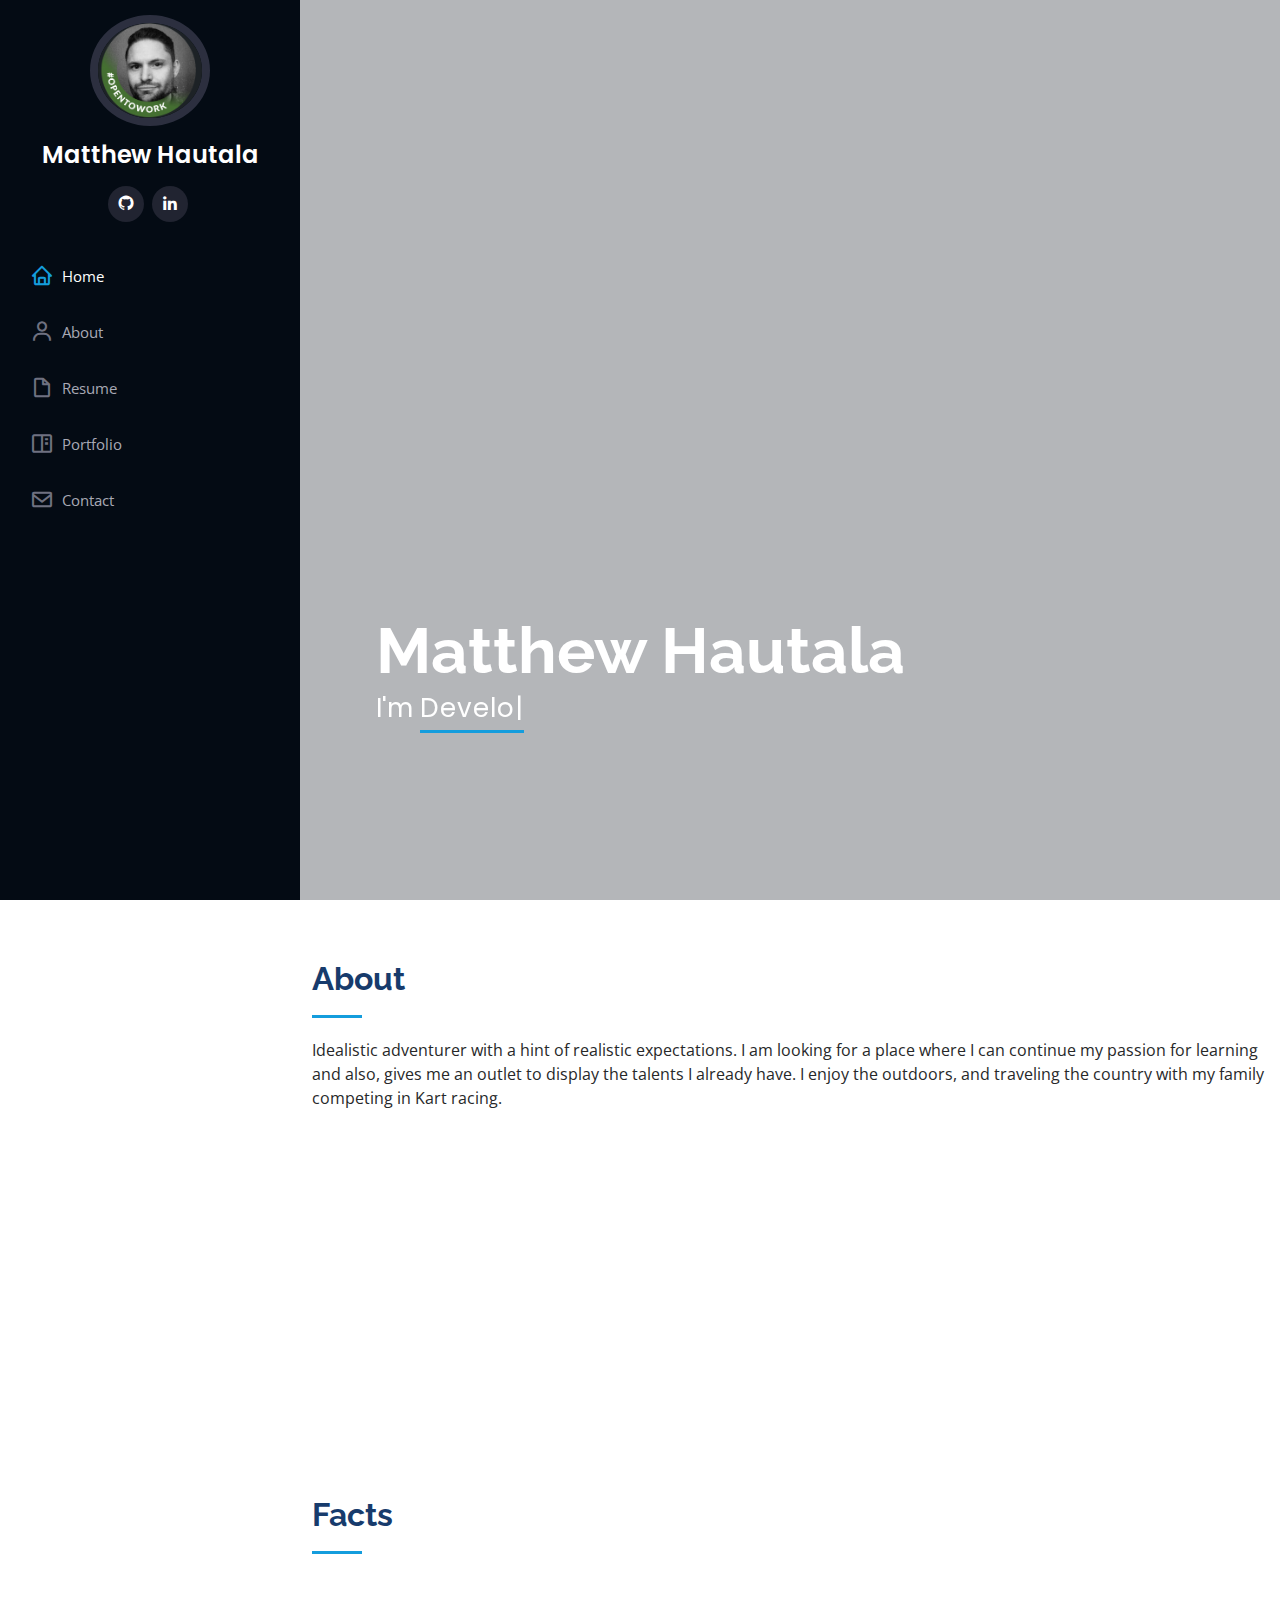
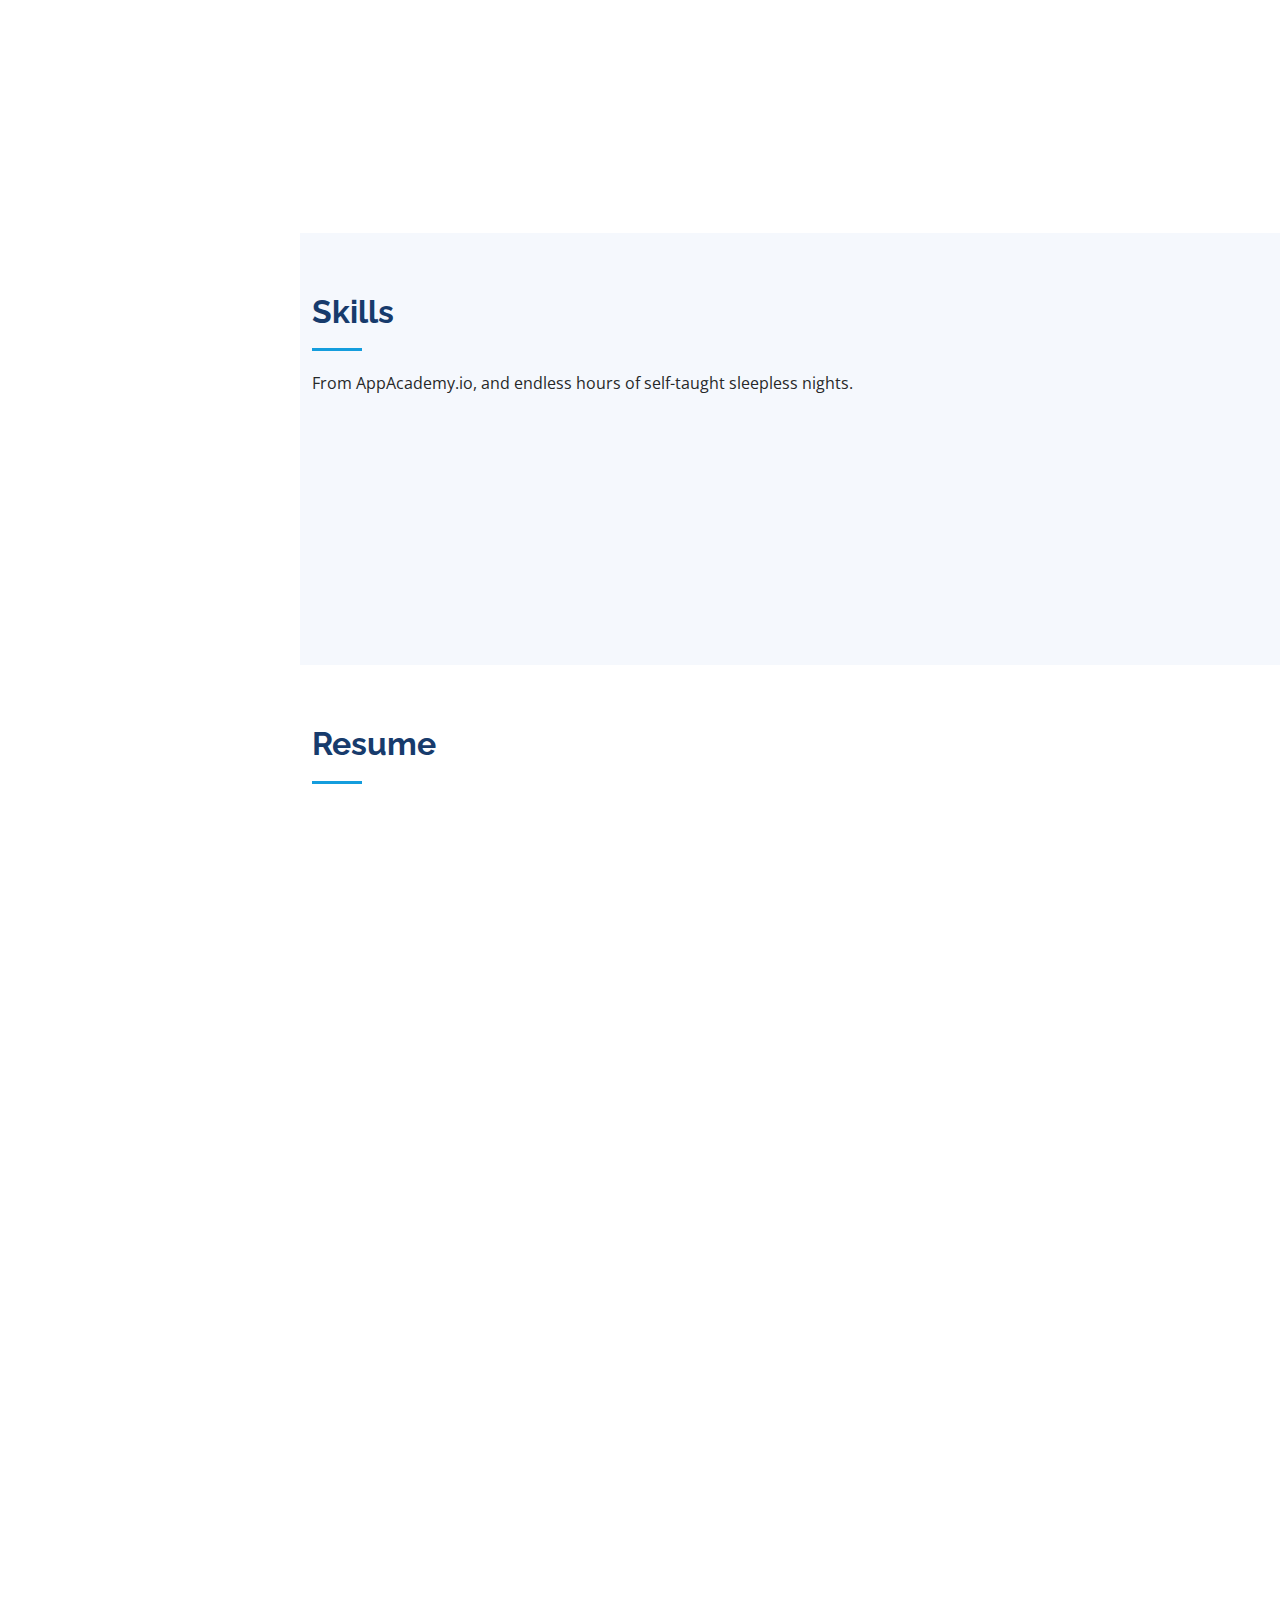
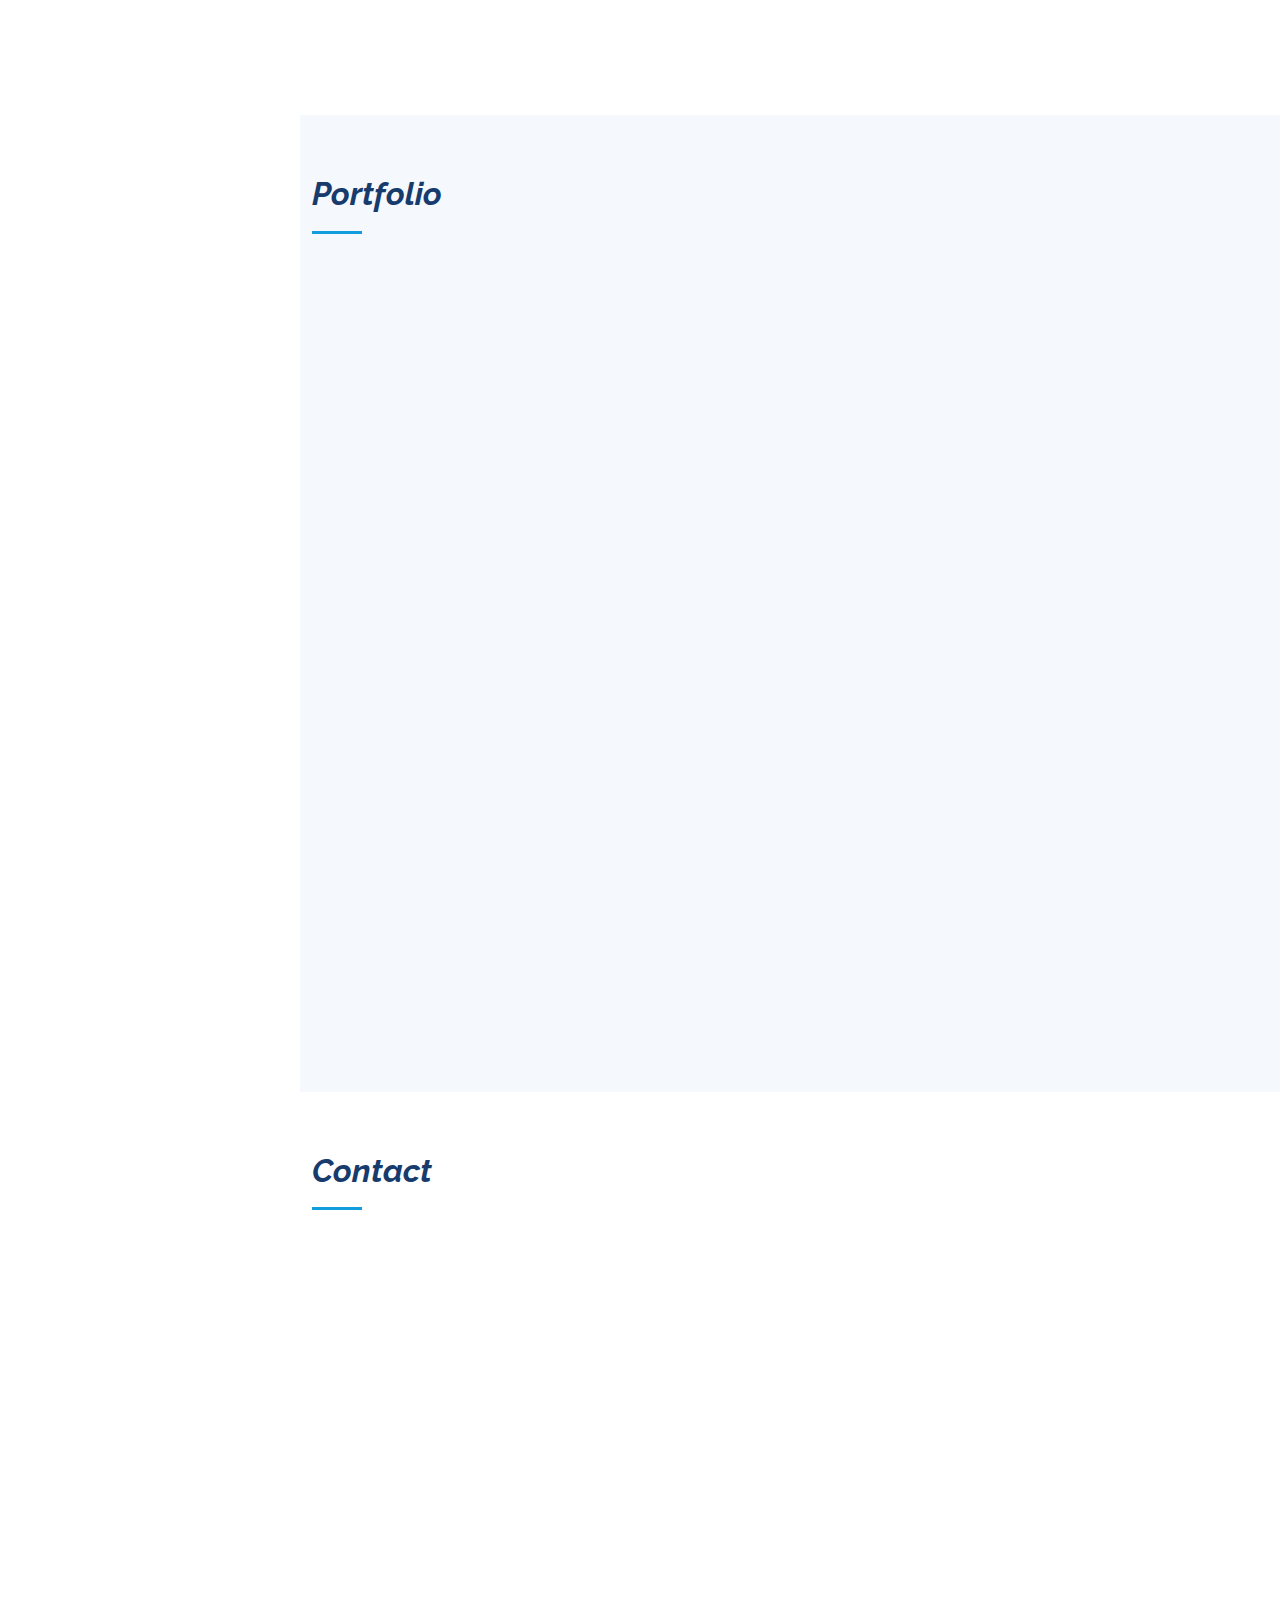
==== commit 9a0a1418: "portfolio links fix" ====
--- a/index.html
+++ b/index.html
@@ -403,7 +403,7 @@
               <img src="assets/PORTFOLIO/Screenshot 2022-06-10 092434.png" class="img-fluid" alt="">
               <div class="portfolio-links">
                 <a href="assets/PORTFOLIO/Screenshot 2022-06-10 092434.png" data-gallery="portfolioGallery" class="portfolio-lightbox" title="Web 3"><i class="bx bx-plus"></i></a>
-                <a href="http://www.wheretrack.herokuapp.com" title="More Details"><i class="bx bx-link"></i></a>
+                <a href="https://wheretrack.herokuapp.com/" title="More Details"><i class="bx bx-link"></i></a>
               </div>
             </div>
           </div>
@@ -412,7 +412,7 @@
               <img src="assets/PORTFOLIO/Screenshot 2022-06-10 092533.png" class="img-fluid" alt="">
               <div class="portfolio-links">
                 <a href="assets/PORTFOLIO/Screenshot 2022-06-10 092533.png" data-gallery="portfolioGallery" class="portfolio-lightbox" title="Web 3"><i class="bx bx-plus"></i></a>
-                <a href="http://www.wheretrack.herokuapp.com" title="More Details"><i class="bx bx-link"></i></a>
+                <a href="https://wheretrack.herokuapp.com/" title="More Details"><i class="bx bx-link"></i></a>
               </div>
             </div>
           </div>
@@ -421,7 +421,7 @@
               <img src="assets/PORTFOLIO/Screenshot 2022-06-10 100855.png" class="img-fluid" alt="">
               <div class="portfolio-links">
                 <a href="assets/PORTFOLIO/Screenshot 2022-06-10 100855.png" data-gallery="portfolioGallery" class="portfolio-lightbox" title="Web 3"><i class="bx bx-plus"></i></a>
-                <a href="http://www.wheretrack.herokuapp.com" title="More Details"><i class="bx bx-link"></i></a>
+                <a href="https://wheretrack.herokuapp.com/" title="More Details"><i class="bx bx-link"></i></a>
               </div>
             </div>
           </div>
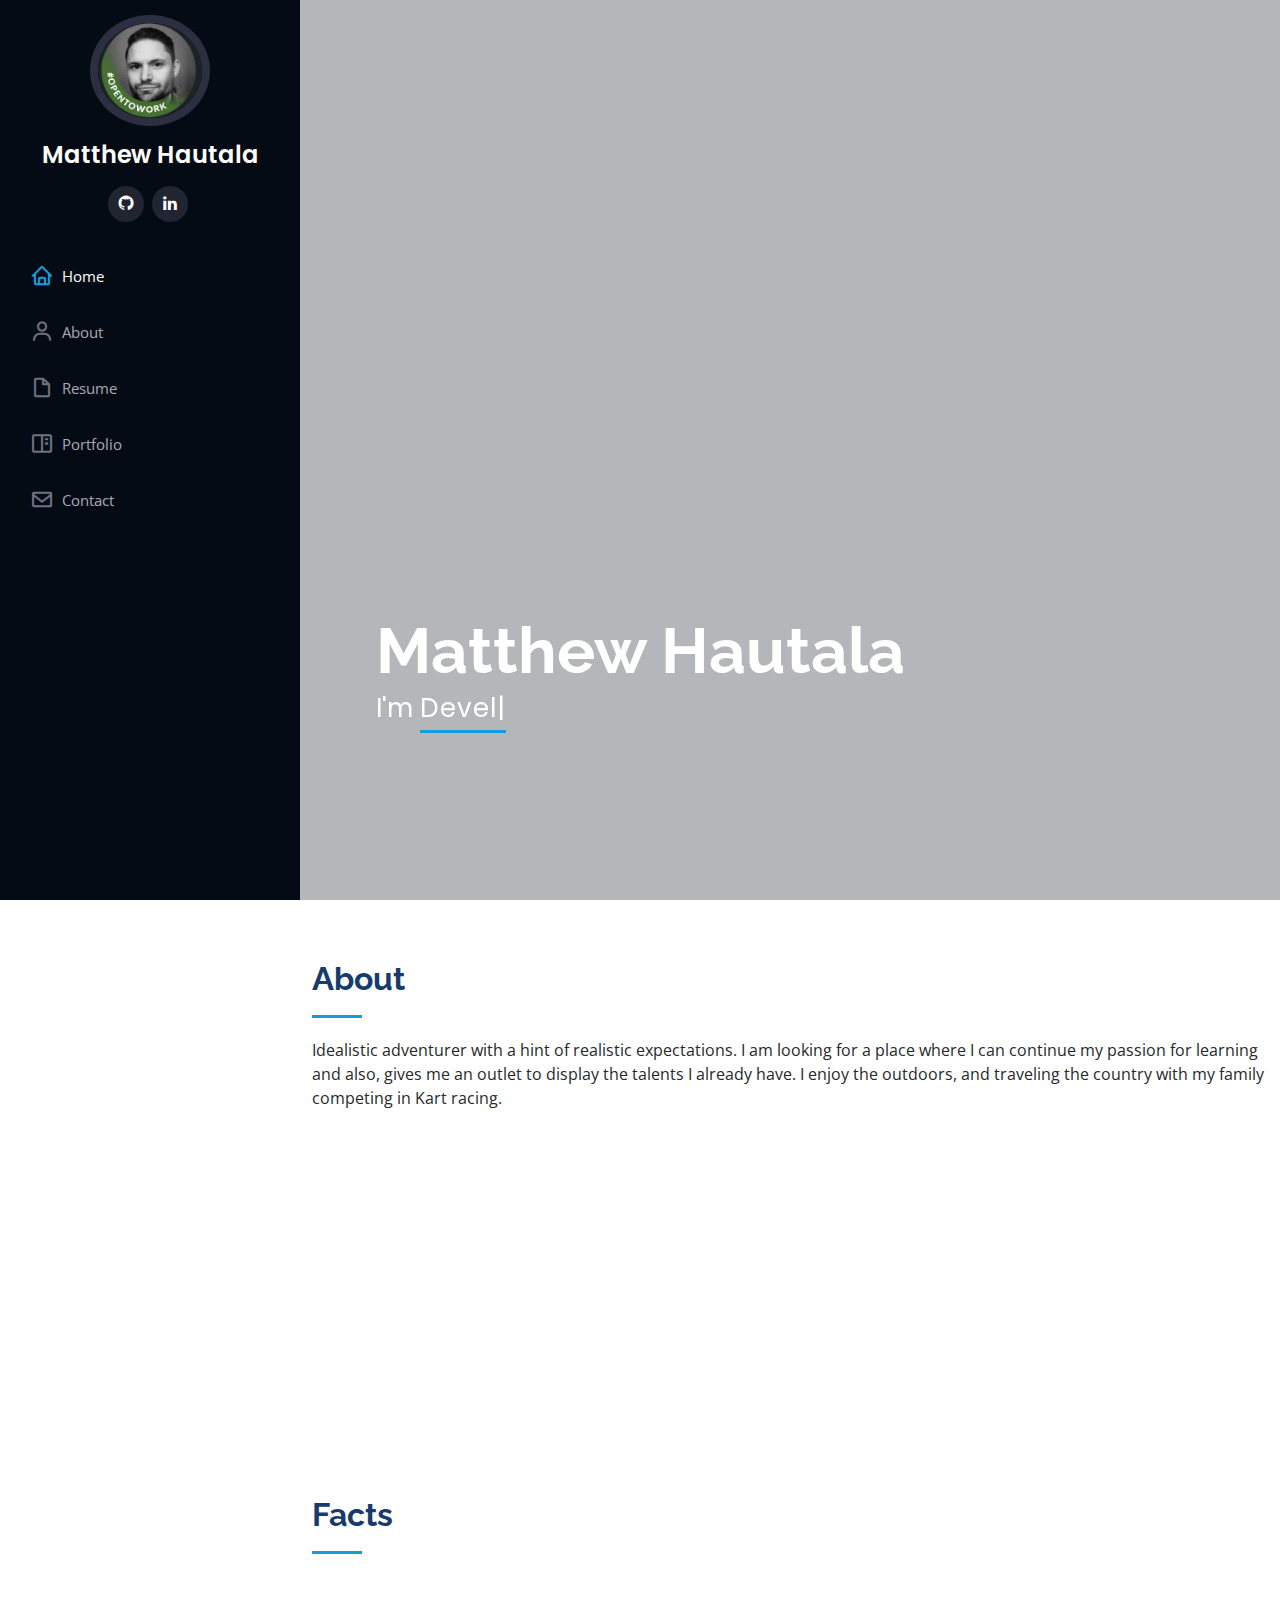
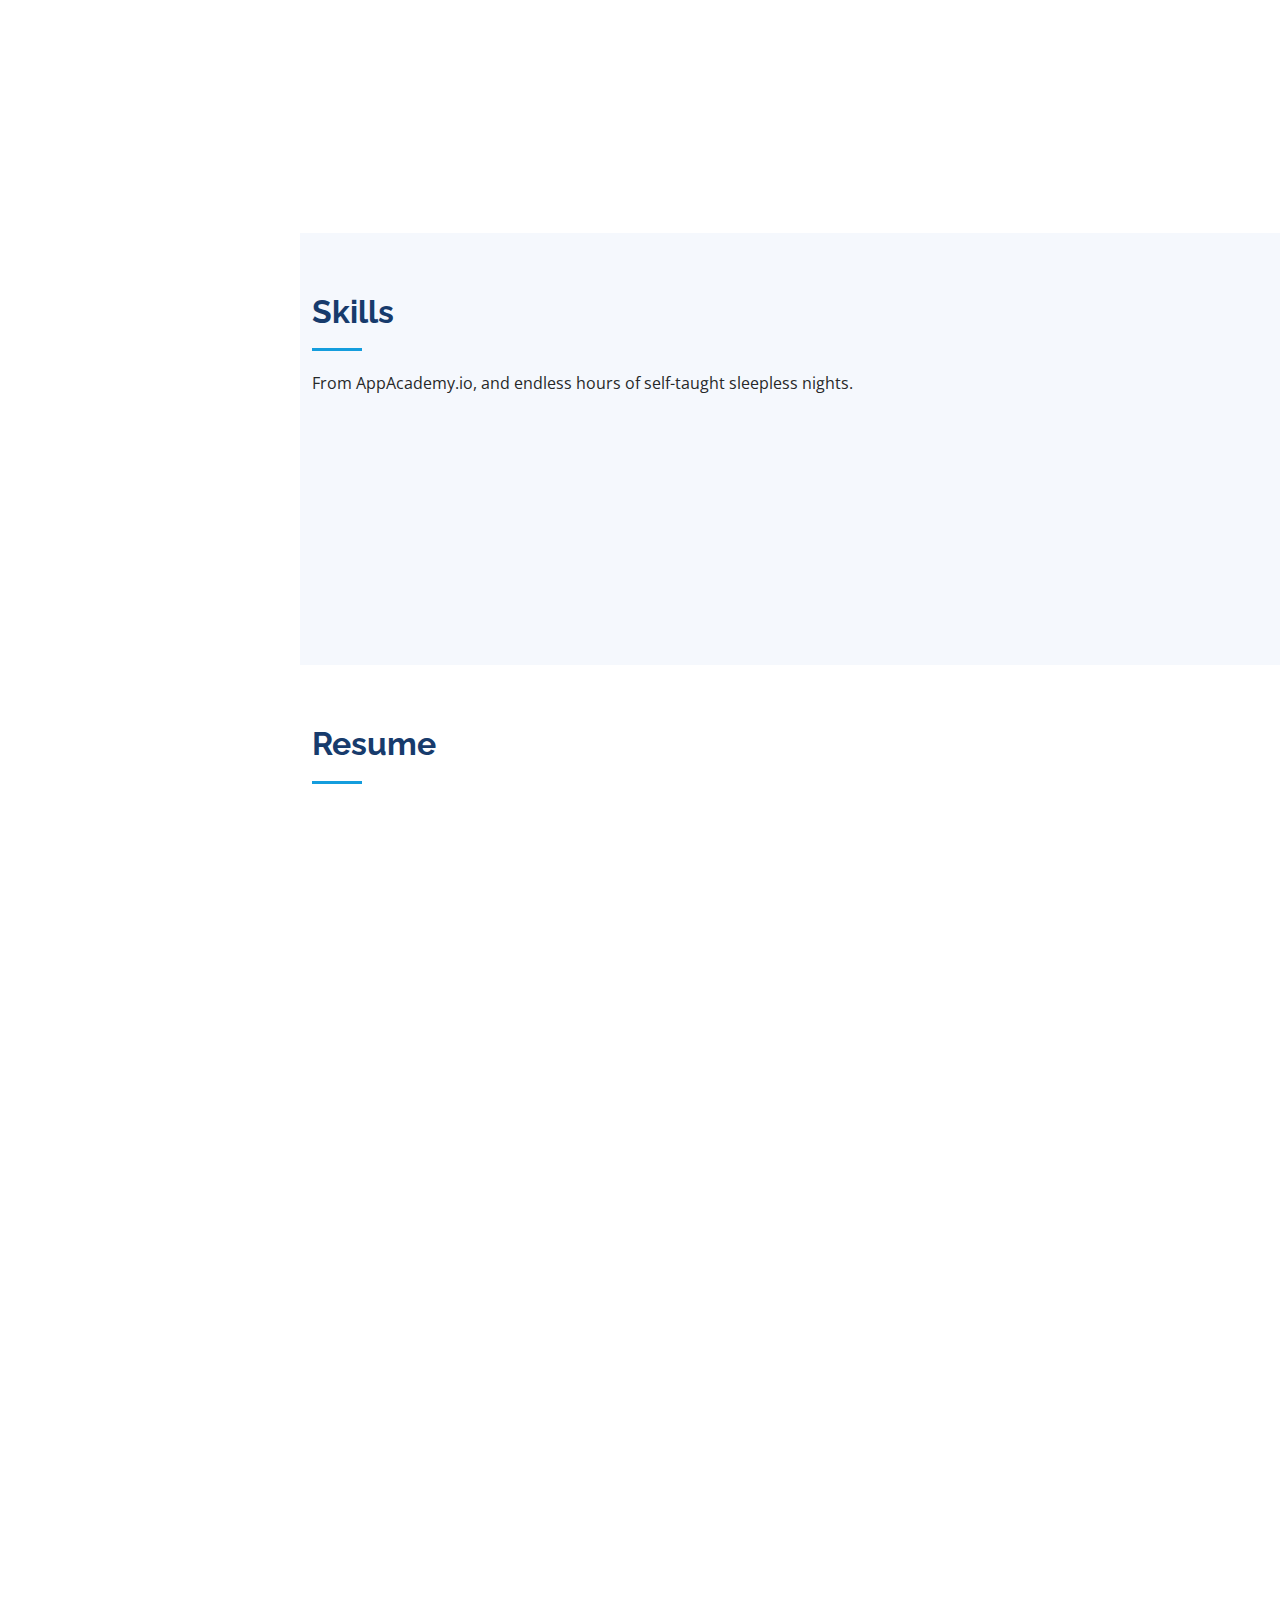
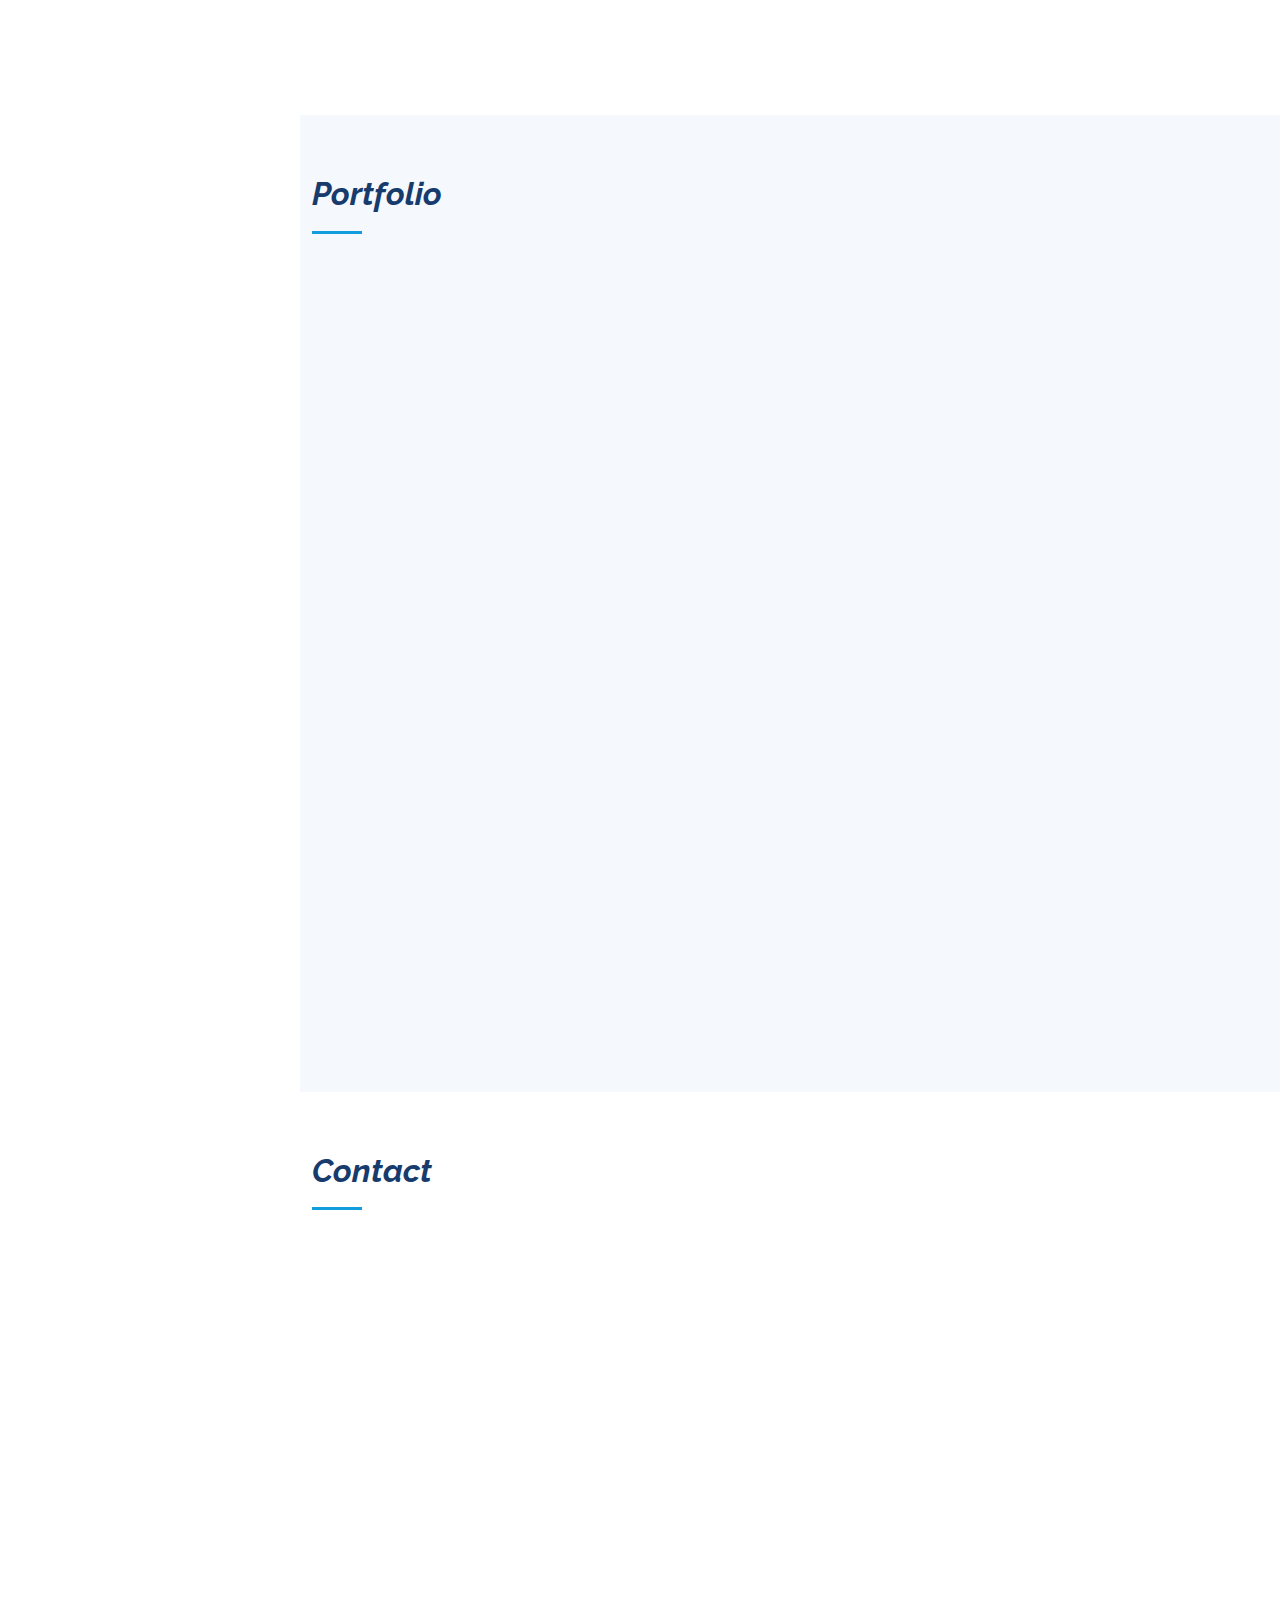
==== commit b1c95fe7: "fixed more links" ====
--- a/index.html
+++ b/index.html
@@ -343,7 +343,7 @@
               <img src="assets/PORTFOLIO/Screenshot 2022-06-10 091457.png" class="img-fluid" alt="">
               <div class="portfolio-links">
                 <a href="assets/PORTFOLIO/Screenshot 2022-06-10 091457.png" data-gallery="portfolioGallery" class="portfolio-lightbox" title="App 2"><i class="bx bx-plus"></i></a>
-                <a href="http://www.aa-git-r-done.herokuapp.com" title="More Details"><i class="bx bx-link"></i></a>
+                <a href="https://www.aa-git-r-done.herokuapp.com" title="More Details"><i class="bx bx-link"></i></a>
               </div>
             </div>
           </div>
@@ -353,7 +353,7 @@
               <img src="assets/PORTFOLIO/Screenshot 2022-06-10 091527.png" class="img-fluid" alt="">
               <div class="portfolio-links">
                 <a href="assets/PORTFOLIO/Screenshot 2022-06-10 091527.png" data-gallery="portfolioGallery" class="portfolio-lightbox" title="Card 2"><i class="bx bx-plus"></i></a>
-                <a href="http://www.aa-git-r-done.herokuapp.com" title="More Details"><i class="bx bx-link"></i></a>
+                <a href="https://www.aa-git-r-done.herokuapp.com" title="More Details"><i class="bx bx-link"></i></a>
               </div>
             </div>
           </div>
@@ -373,7 +373,7 @@
               <img src="assets/PORTFOLIO/Screenshot 2022-06-10 091653.png" class="img-fluid" alt="">
               <div class="portfolio-links">
                 <a href="assets/PORTFOLIO/Screenshot 2022-06-10 091653.png" data-gallery="portfolioGallery" class="portfolio-lightbox" title="App 3"><i class="bx bx-plus"></i></a>
-                <a href="http://www.aa-git-r-done.herokuapp.com" title="More Details"><i class="bx bx-link"></i></a>
+                <a href="https://www.aa-git-r-done.herokuapp.com" title="More Details"><i class="bx bx-link"></i></a>
               </div>
             </div>
           </div>
@@ -383,7 +383,7 @@
               <img src="assets/PORTFOLIO/Screenshot 2022-06-10 091719.png" class="img-fluid" alt="">
               <div class="portfolio-links">
                 <a href="assets/PORTFOLIO/Screenshot 2022-06-10 091719.png" data-gallery="portfolioGallery" class="portfolio-lightbox" title="Card 1"><i class="bx bx-plus"></i></a>
-                <a href="http://www.aa-git-r-done.herokuapp.com" title="More Details"><i class="bx bx-link"></i></a>
+                <a href="https://www.aa-git-r-done.herokuapp.com" title="More Details"><i class="bx bx-link"></i></a>
               </div>
             </div>
           </div>
@@ -393,7 +393,7 @@
               <img src="assets/PORTFOLIO/Screenshot 2022-06-10 091755.png" class="img-fluid" alt="">
               <div class="portfolio-links">
                 <a href="assets/PORTFOLIO/Screenshot 2022-06-10 091755.png" data-gallery="portfolioGallery" class="portfolio-lightbox" title="Card 3"><i class="bx bx-plus"></i></a>
-                <a href="http://www.aa-git-r-done.herokuapp.com" title="More Details"><i class="bx bx-link"></i></a>
+                <a href="https://www.aa-git-r-done.herokuapp.com" title="More Details"><i class="bx bx-link"></i></a>
               </div>
             </div>
           </div>
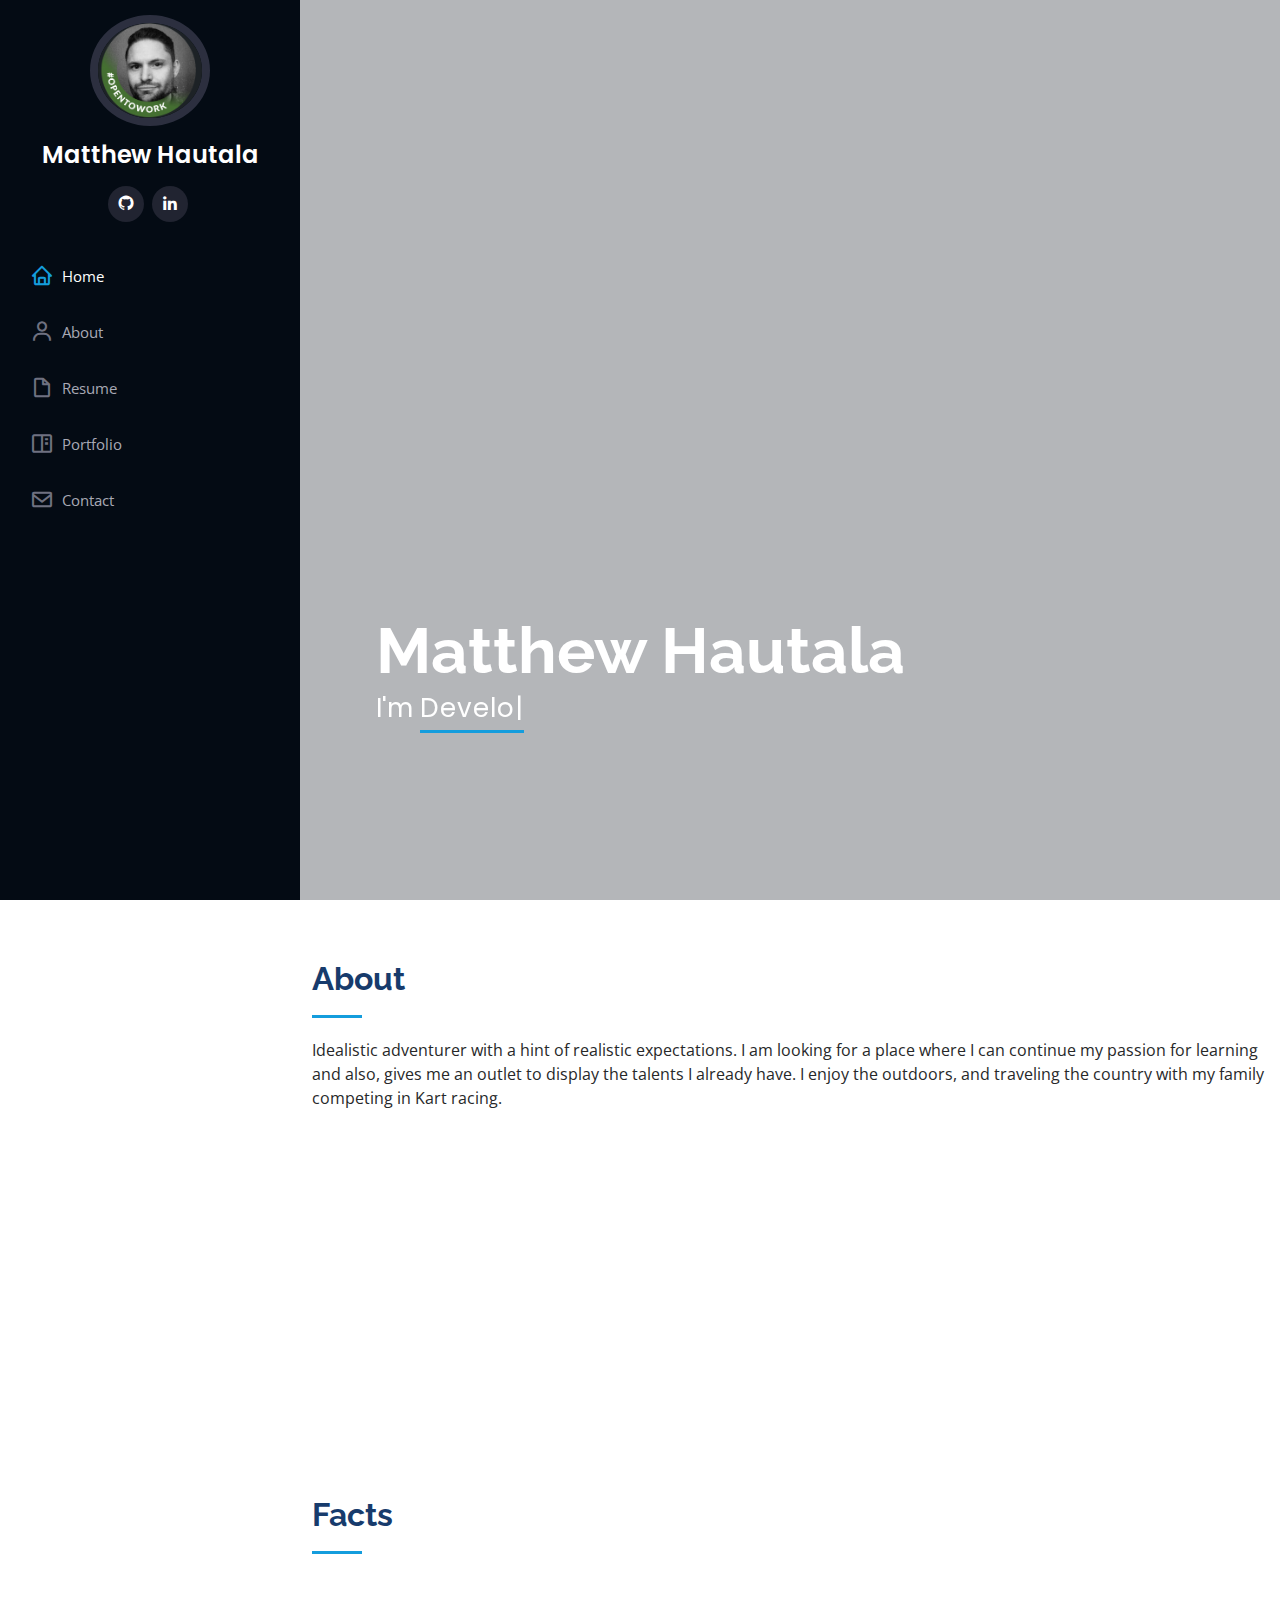
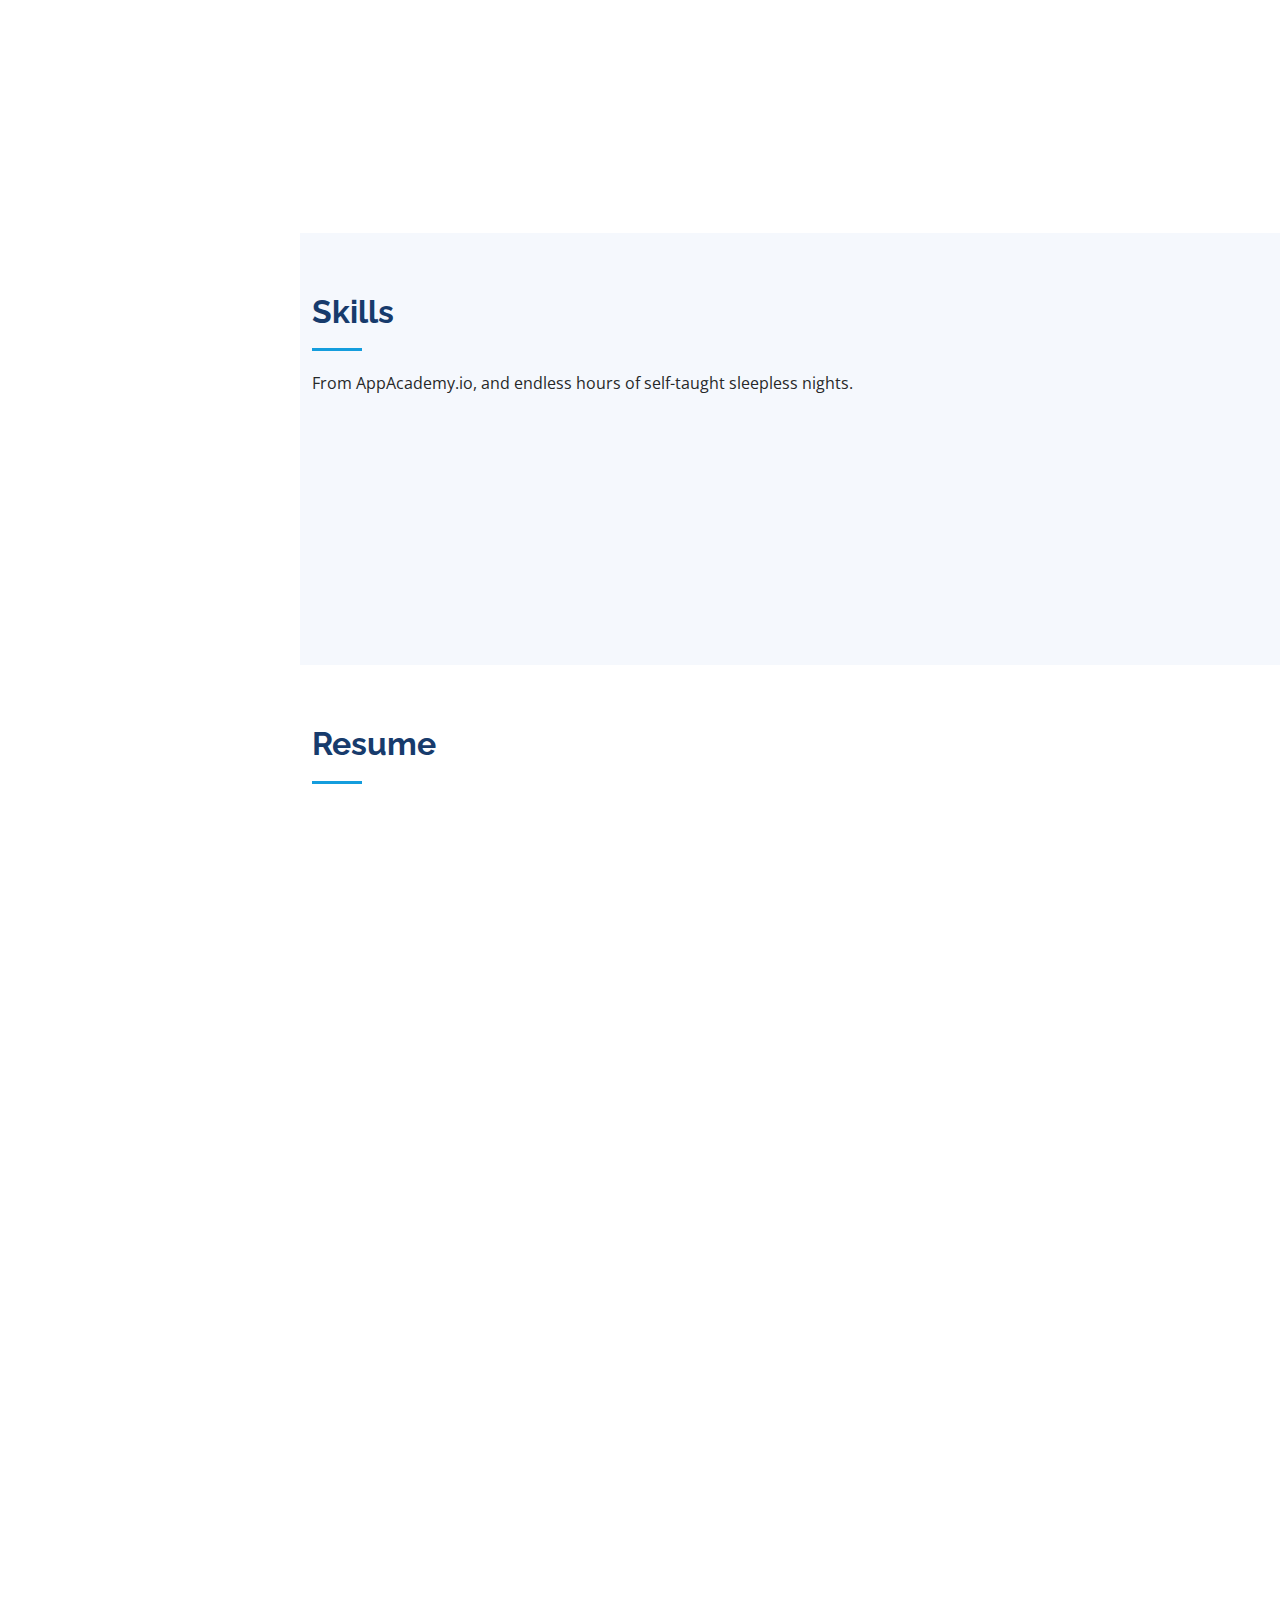
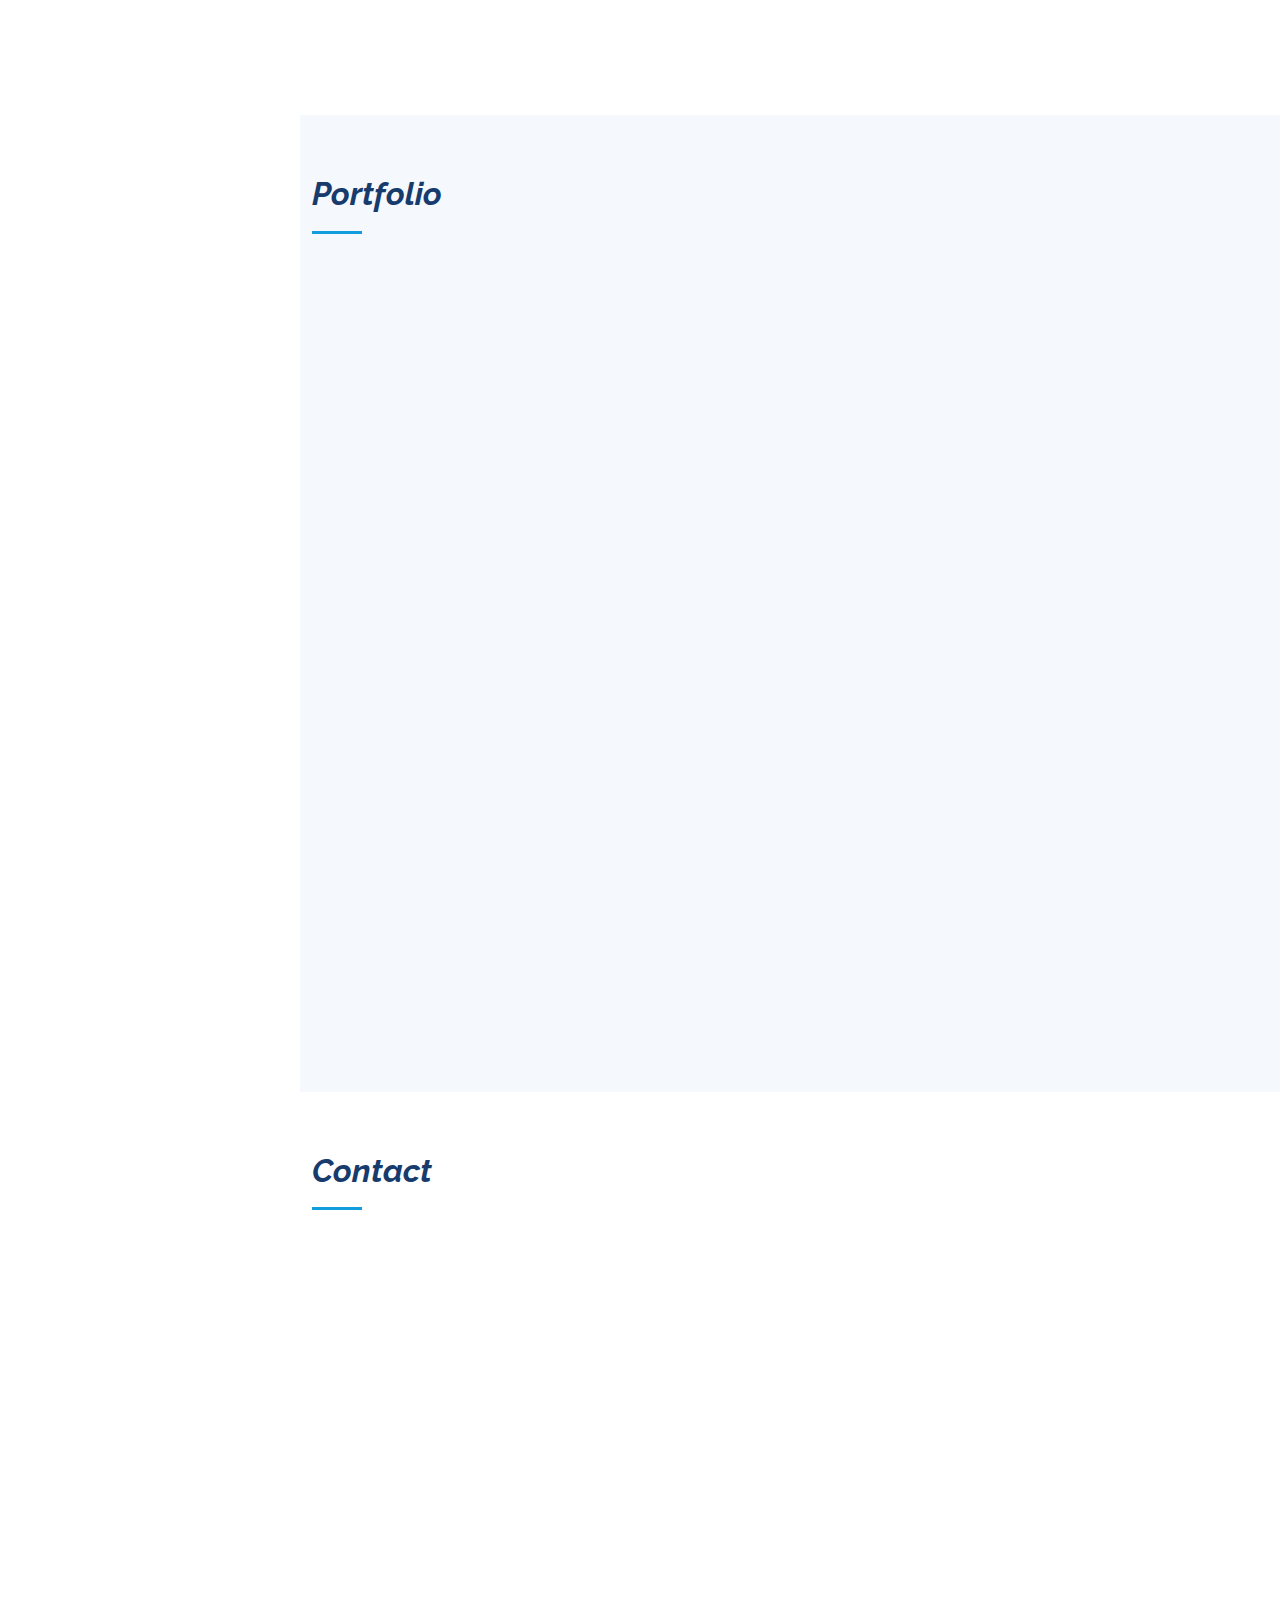
==== commit a78a206a: "more fixes" ====
--- a/index.html
+++ b/index.html
@@ -343,7 +343,7 @@
               <img src="assets/PORTFOLIO/Screenshot 2022-06-10 091457.png" class="img-fluid" alt="">
               <div class="portfolio-links">
                 <a href="assets/PORTFOLIO/Screenshot 2022-06-10 091457.png" data-gallery="portfolioGallery" class="portfolio-lightbox" title="App 2"><i class="bx bx-plus"></i></a>
-                <a href="https://www.aa-git-r-done.herokuapp.com" title="More Details"><i class="bx bx-link"></i></a>
+                <a href="https://aa-git-r-done.herokuapp.com" title="More Details"><i class="bx bx-link"></i></a>
               </div>
             </div>
           </div>
@@ -353,7 +353,7 @@
               <img src="assets/PORTFOLIO/Screenshot 2022-06-10 091527.png" class="img-fluid" alt="">
               <div class="portfolio-links">
                 <a href="assets/PORTFOLIO/Screenshot 2022-06-10 091527.png" data-gallery="portfolioGallery" class="portfolio-lightbox" title="Card 2"><i class="bx bx-plus"></i></a>
-                <a href="https://www.aa-git-r-done.herokuapp.com" title="More Details"><i class="bx bx-link"></i></a>
+                <a href="https://aa-git-r-done.herokuapp.com" title="More Details"><i class="bx bx-link"></i></a>
               </div>
             </div>
           </div>
@@ -373,7 +373,7 @@
               <img src="assets/PORTFOLIO/Screenshot 2022-06-10 091653.png" class="img-fluid" alt="">
               <div class="portfolio-links">
                 <a href="assets/PORTFOLIO/Screenshot 2022-06-10 091653.png" data-gallery="portfolioGallery" class="portfolio-lightbox" title="App 3"><i class="bx bx-plus"></i></a>
-                <a href="https://www.aa-git-r-done.herokuapp.com" title="More Details"><i class="bx bx-link"></i></a>
+                <a href="https://aa-git-r-done.herokuapp.com" title="More Details"><i class="bx bx-link"></i></a>
               </div>
             </div>
           </div>
@@ -383,7 +383,7 @@
               <img src="assets/PORTFOLIO/Screenshot 2022-06-10 091719.png" class="img-fluid" alt="">
               <div class="portfolio-links">
                 <a href="assets/PORTFOLIO/Screenshot 2022-06-10 091719.png" data-gallery="portfolioGallery" class="portfolio-lightbox" title="Card 1"><i class="bx bx-plus"></i></a>
-                <a href="https://www.aa-git-r-done.herokuapp.com" title="More Details"><i class="bx bx-link"></i></a>
+                <a href="https://aa-git-r-done.herokuapp.com" title="More Details"><i class="bx bx-link"></i></a>
               </div>
             </div>
           </div>
@@ -393,7 +393,7 @@
               <img src="assets/PORTFOLIO/Screenshot 2022-06-10 091755.png" class="img-fluid" alt="">
               <div class="portfolio-links">
                 <a href="assets/PORTFOLIO/Screenshot 2022-06-10 091755.png" data-gallery="portfolioGallery" class="portfolio-lightbox" title="Card 3"><i class="bx bx-plus"></i></a>
-                <a href="https://www.aa-git-r-done.herokuapp.com" title="More Details"><i class="bx bx-link"></i></a>
+                <a href="https://aa-git-r-done.herokuapp.com" title="More Details"><i class="bx bx-link"></i></a>
               </div>
             </div>
           </div>
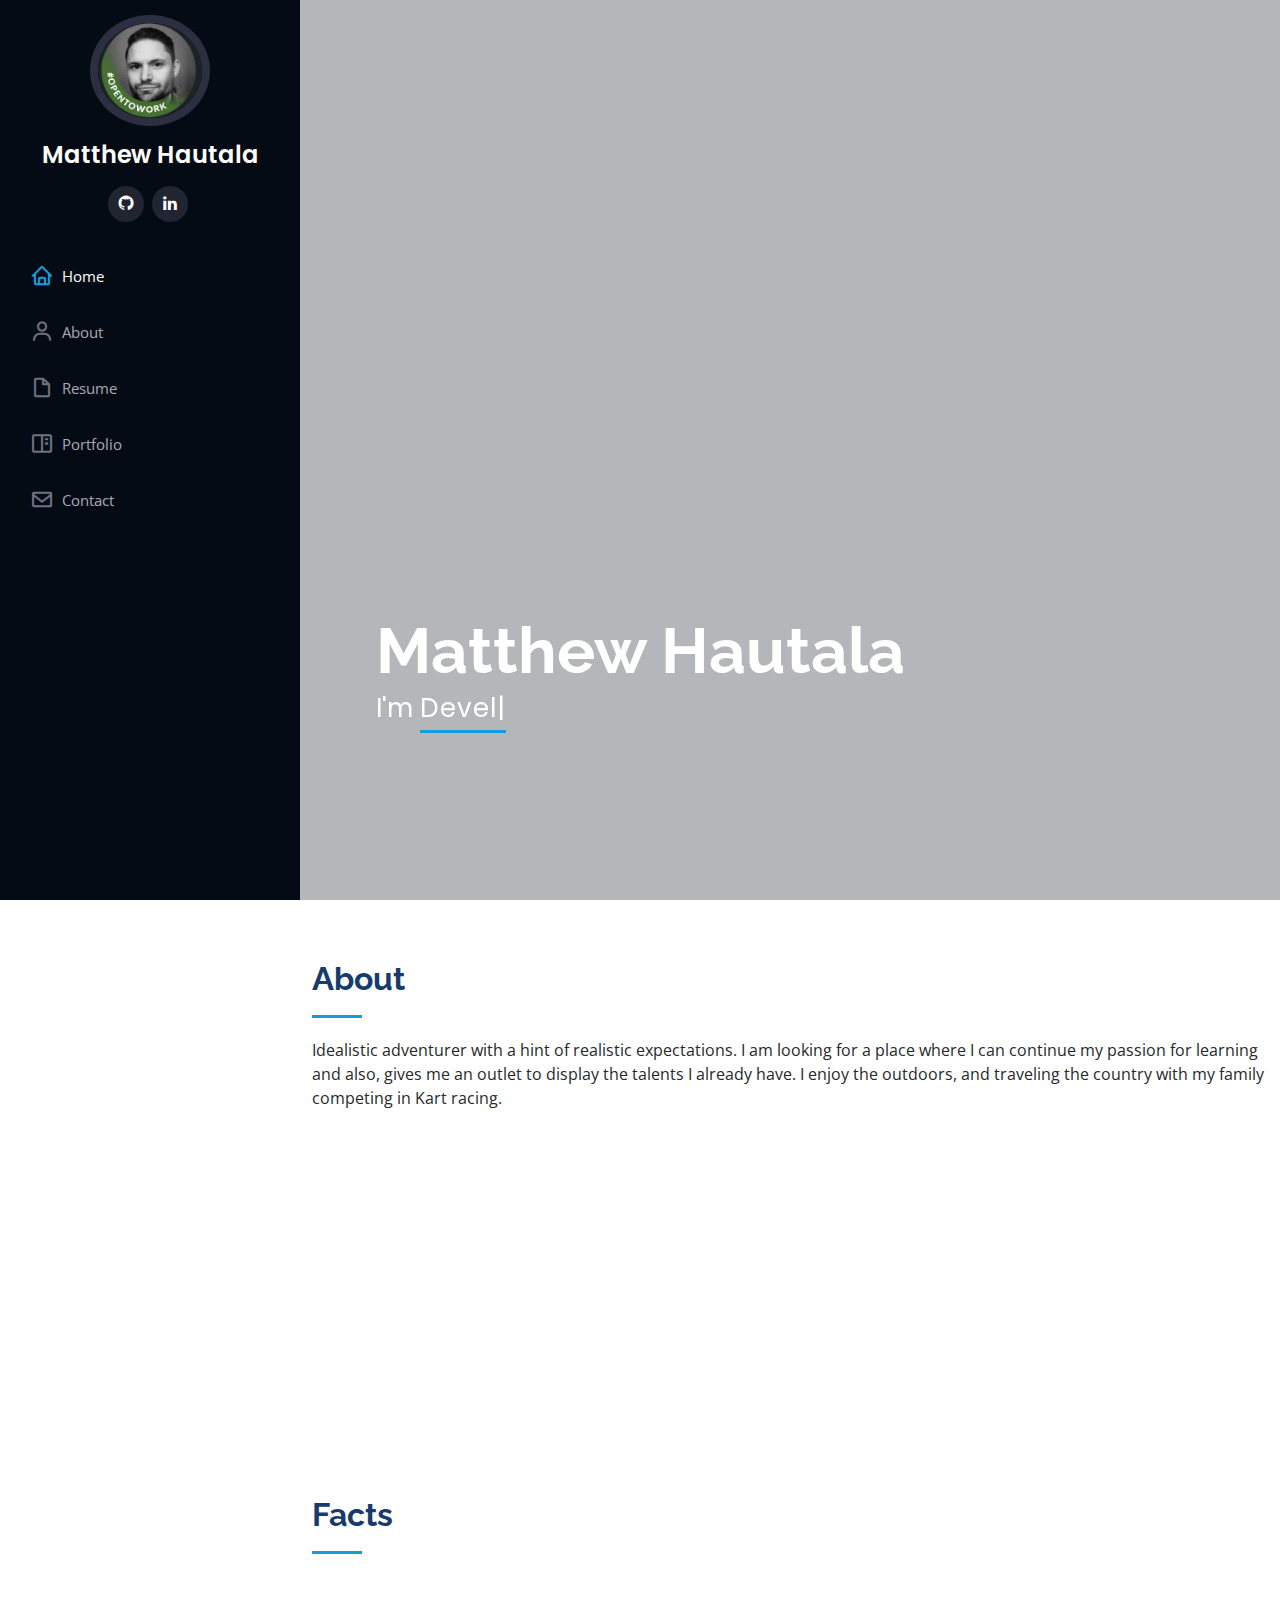
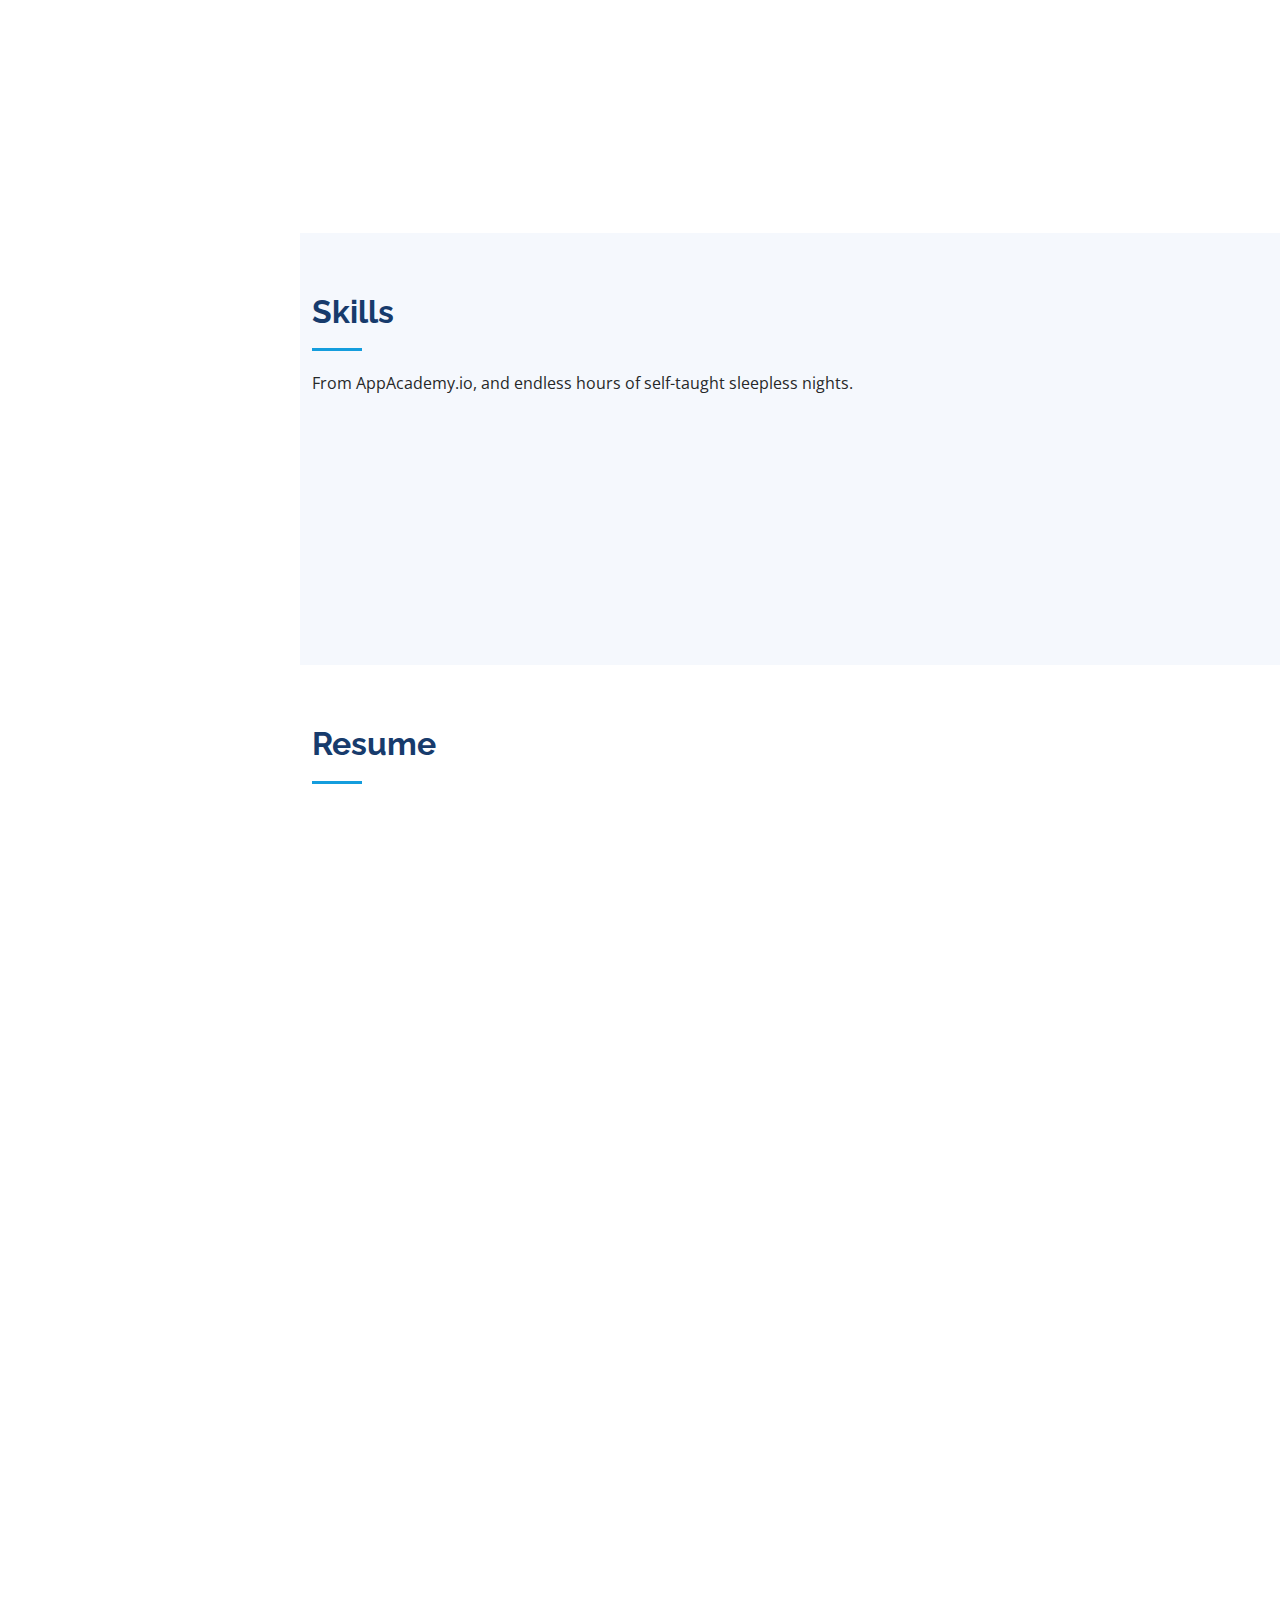
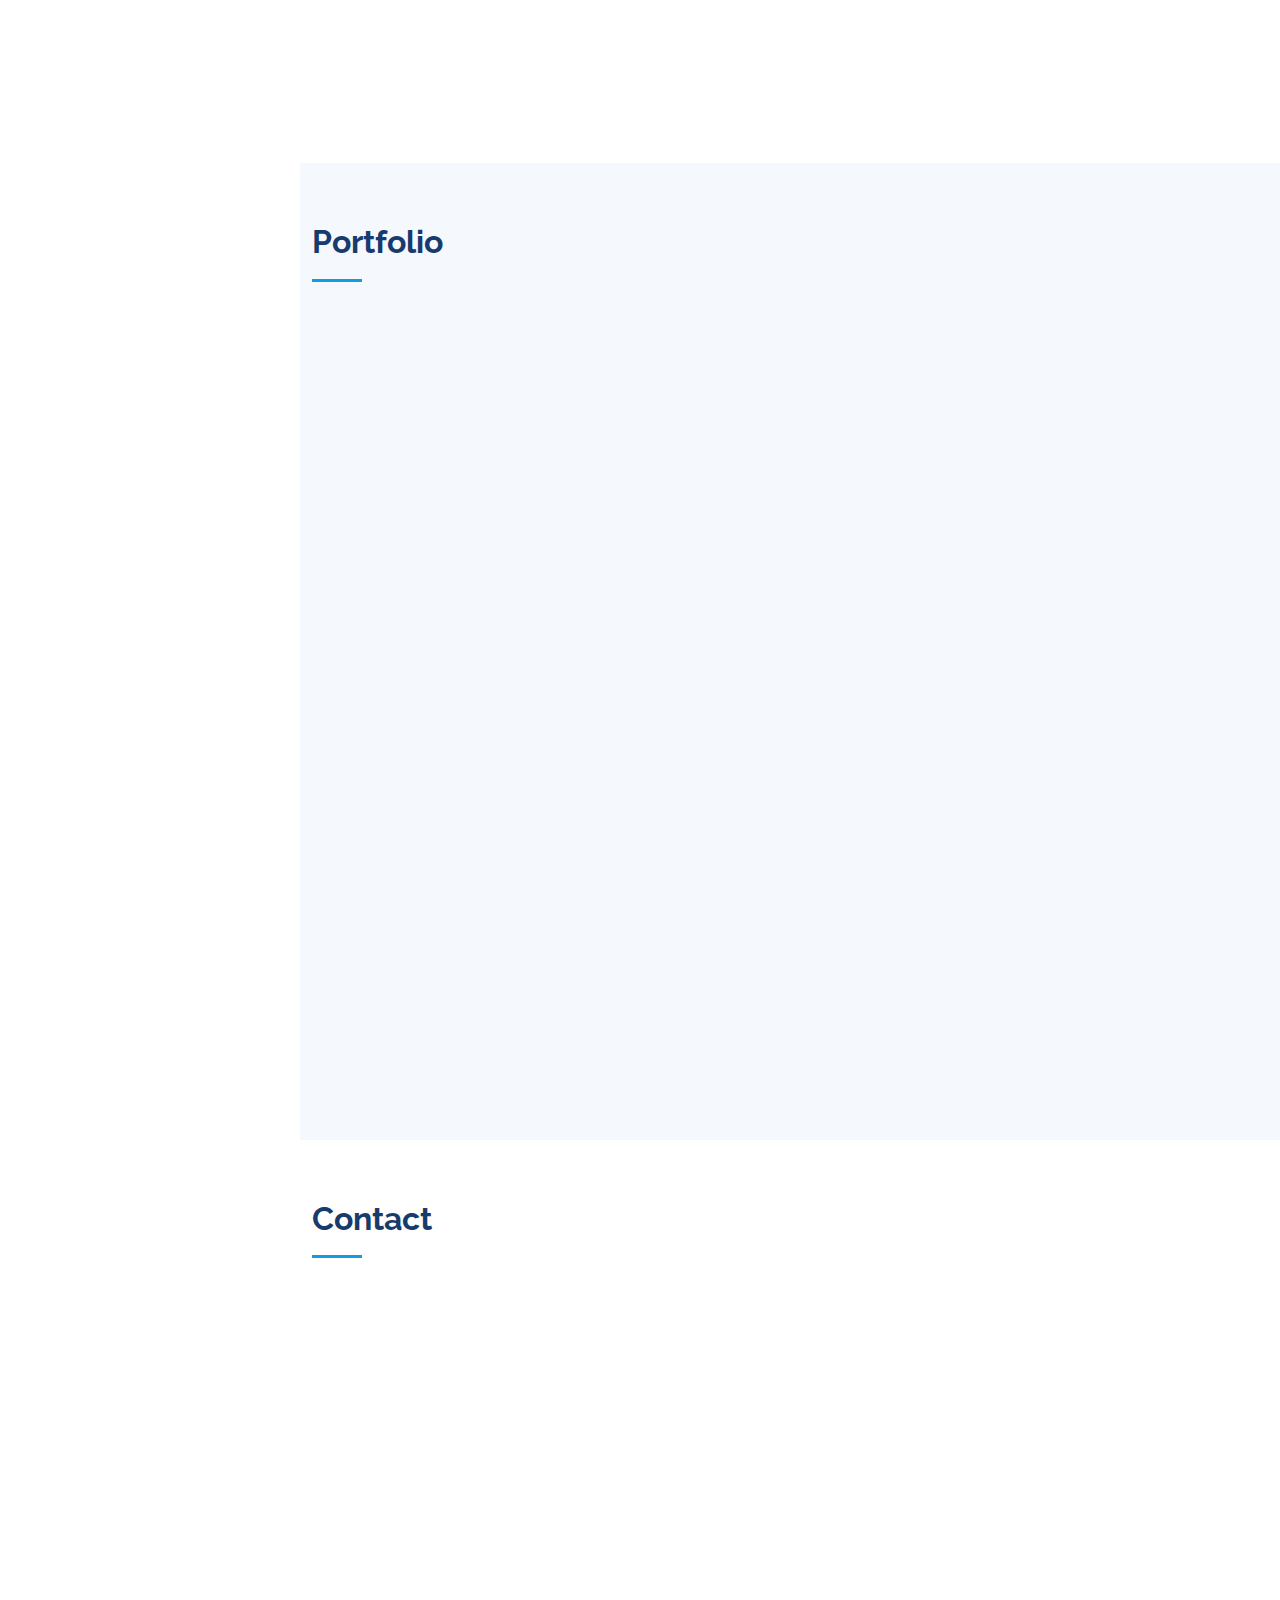
==== commit 0ac00cab: "fixed a typo" ====
--- a/index.html
+++ b/index.html
@@ -213,9 +213,9 @@
             </div>
 
             <div class="progress">
-              <span class="skill">Python (learning now) <i class="val">10%</i></span>
+              <span class="skill">Python (learning now) <i class="val">50%</i></span>
               <div class="progress-bar-wrap">
-                <div class="progress-bar" role="progressbar" aria-valuenow="10" aria-valuemin="0" aria-valuemax="100"></div>
+                <div class="progress-bar" role="progressbar" aria-valuenow="50" aria-valuemin="0" aria-valuemax="100"></div>
               </div>
             </div>
 
@@ -258,7 +258,7 @@
               <h4>24 Week Immersive Full Stack Boot Camp</h4>
               <h5>2021-2022</h5>
               <p><em>AppAcademy.io</em></p>
-              <p>Full Stack Web Dev - (MERN), Inclusion Workshops, Pair Programming, Git, Node.js, Postgresql, Sequelize, React, Redux, Flask, Docker</p>
+              <p>Full Stack Web Dev - (MERN), Inclusion Workshops, Pair Programming, Git, FetchApi, Node.js, Postgresql, Sequelize, React, Redux, Flask, Docker, React, Express,  and MongoDB</p>
             </div>
             <div class="resume-item">
               <h4>Diploma</h4>
@@ -272,7 +272,7 @@
             <div class="resume-item">
               <h4>Owner/Operator</h4>
               <h5>2021 - Present</h5>
-              <p><em>A to Z Coding Consultants, Grand Junction, CO/em></p>
+              <p><em>A to Z Coding Consultants, Grand Junction, CO</em></p>
               <ul>
                 <li>Lead in the design, development, and implementation of the graphic, layout, and production communication materials</li>
                 <li>Delegate tasks to the  members of the design team and provide counsel on all aspects of the project. </li>
